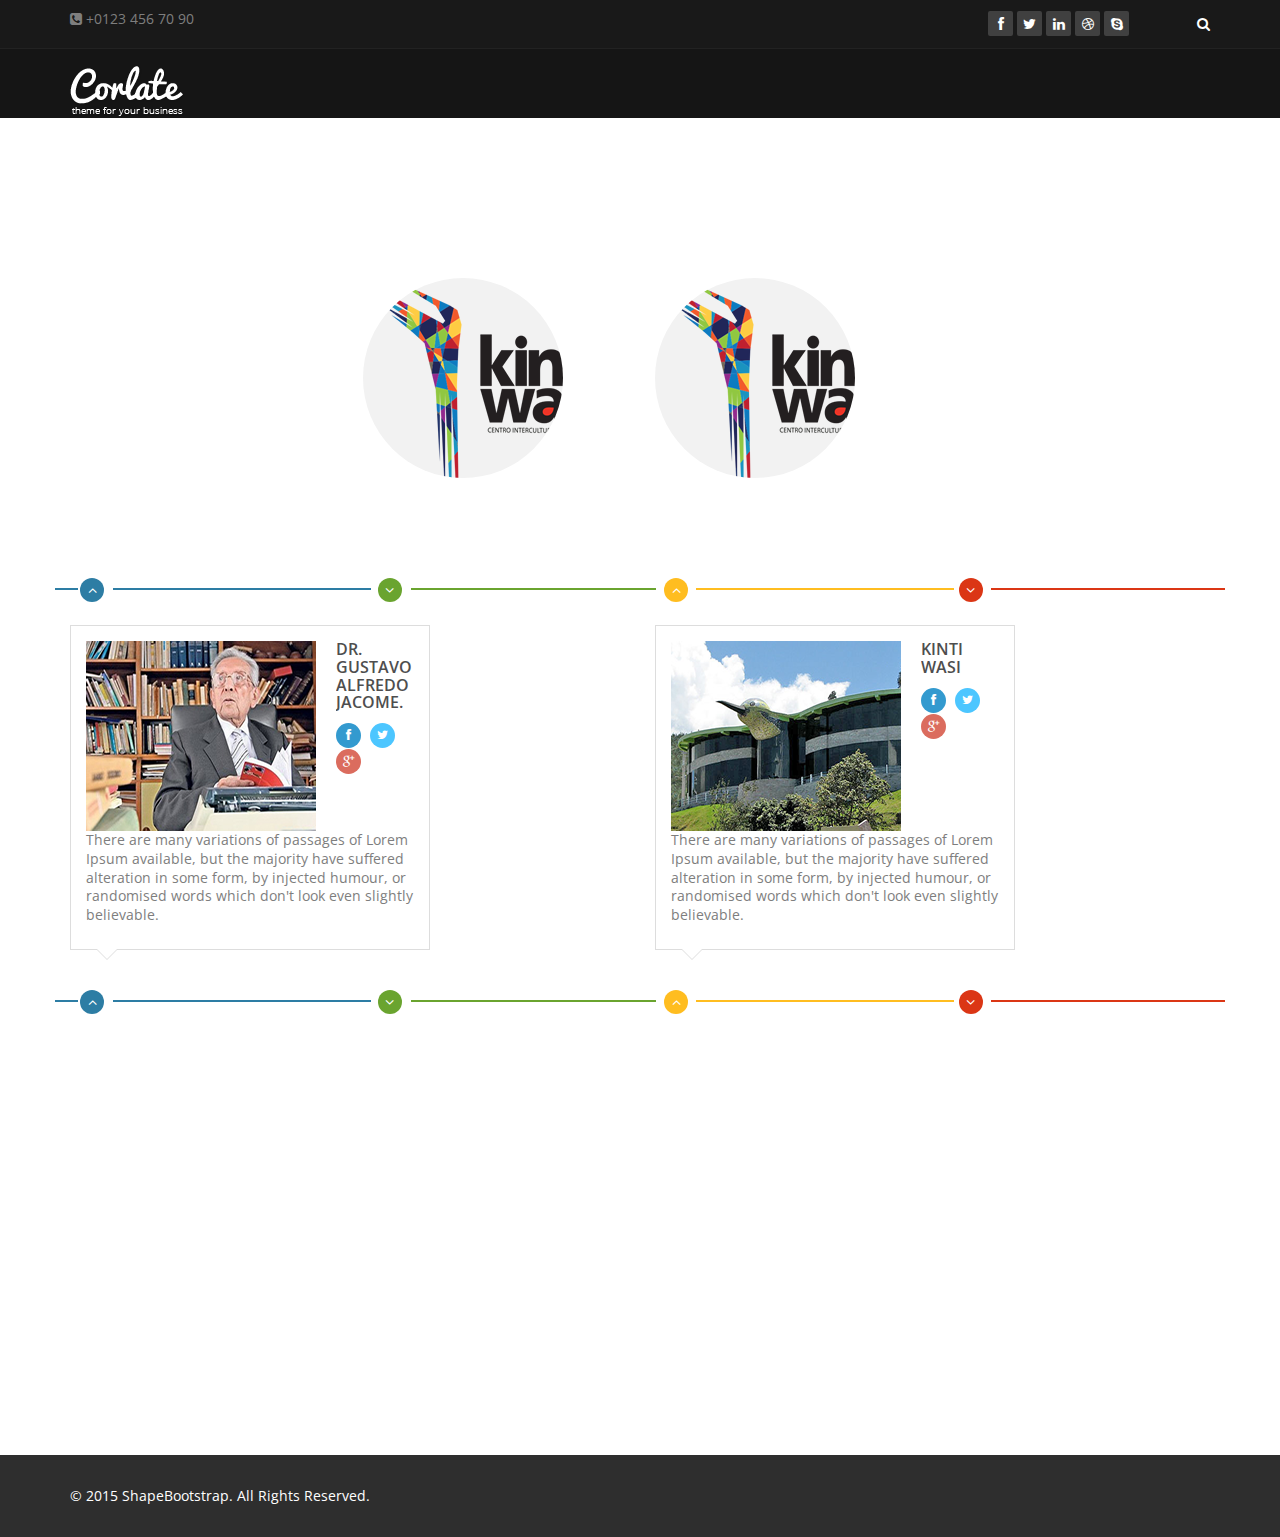
==== index.html @ 2e4e6046 "formularios" ====
<!DOCTYPE html>
<html class="no-js" lang="es">
<head>
    <title>Inicio</title>
    <meta charset="utf-8">
    <meta http-equiv="x-ua-compatible" content="ie=edge">
    <meta name="description" content="">
    <meta name="viewport" content="width=device-width, initial-scale=1">

    
    <link href="css/bootstrap.min.css" rel="stylesheet">
    <link href="css/font-awesome.min.css" rel="stylesheet">
    <link href="css/prettyPhoto.css" rel="stylesheet">
    <link href="css/animate.min.css" rel="stylesheet">
	<link href="css/main.css" rel="stylesheet">
    <link href="css/responsive.css" rel="stylesheet">
    <link rel="stylesheet" type="text/css" href="css/preload.css" media="all" />  

    <script src="js/modernizr-2.8.3.min.js"></script>
</head><!--/head-->

<body>
    <!-- <div id="loader-wrapper">
        <div id="loader"></div>
        <div class="loader-section section-left"></div>
        <div class="loader-section section-right"></div>
    </div> -->

    <header id="header">
        <div class="top-bar">
            <div class="container">
                <div class="row">
                    <div class="col-sm-6 col-xs-4">
                        <div class="top-number"><p><i class="fa fa-phone-square"></i>  +0123 456 70 90</p></div>
                    </div>
                    <div class="col-sm-6 col-xs-8">
                       <div class="social">
                            <ul class="social-share">
                                <li><a href="#"><i class="fa fa-facebook"></i></a></li>
                                <li><a href="#"><i class="fa fa-twitter"></i></a></li>
                                <li><a href="#"><i class="fa fa-linkedin"></i></a></li> 
                                <li><a href="#"><i class="fa fa-dribbble"></i></a></li>
                                <li><a href="#"><i class="fa fa-skype"></i></a></li>
                            </ul>
                            <div class="search">
                                <form role="form">
                                    <input type="text" class="search-form" autocomplete="off" placeholder="Search">
                                    <i class="fa fa-search"></i>
                                </form>
                           </div>
                       </div>
                    </div>
                </div>
            </div><!--/.container-->
        </div><!--/.top-bar-->

        <nav class="navbar navbar-inverse" role="banner">
            <div class="container">
                <div class="navbar-header">
                    <button type="button" class="navbar-toggle" data-toggle="collapse" data-target=".navbar-collapse">
                        <span class="sr-only">Toggle navigation</span>
                        <span class="icon-bar"></span>
                        <span class="icon-bar"></span>
                        <span class="icon-bar"></span>
                    </button>
                    <a class="navbar-brand" href="index.html"><img src="images/logo.png" alt="logo"></a>
                </div>
            </div><!--/.container-->
        </nav><!--/nav-->
	</header><!--/header-->

    

    <section id="about-us">
        <div class="container">
			<div class="team">
                <div class="skill-wrap clearfix">
                    <div class="row">
                        <div class="col-sm-3">
                         
                        </div>
                        
                        <div class="col-sm-3">
                            <div class="sinlge-skill wow fadeInDown" data-wow-duration="1000ms" data-wow-delay="600ms">
                                <div>                                  
                                    <img src="images/kinti_logo.png">
                                </div>
                            </div>
                        </div>
                        
                        <div class="col-sm-3">
                            <div class="sinlge-skill wow fadeInDown" data-wow-duration="1000ms" data-wow-delay="900ms">
                                <img src="images/kinti_logo.png">
                            </div>
                        </div>
                        
                         <div class="col-sm-3">
                         </div>
                    </div>
                </div>

                <div class="row team-bar">
                    <div class="first-one-arrow hidden-xs">
                        <hr>
                    </div>
                    <div class="first-arrow hidden-xs">
                        <hr> <i class="fa fa-angle-up"></i>
                    </div>
                    <div class="second-arrow hidden-xs">
                        <hr> <i class="fa fa-angle-down"></i>
                    </div>
                    <div class="third-arrow hidden-xs">
                        <hr> <i class="fa fa-angle-up"></i>
                    </div>
                    <div class="fourth-arrow hidden-xs">
                        <hr> <i class="fa fa-angle-down"></i>
                    </div>
                </div> <!--skill_border--> 

				<div class="row clearfix">
					<div class="col-md-4 col-sm-6">	
						<div class="single-profile-top wow fadeInDown" data-wow-duration="1000ms" data-wow-delay="300ms">
							<div class="media">
								<div class="pull-left">
									<img class="media-object" src="images/gustavo.png" alt="">
								</div>
								<div class="media-body">
									<h4>Dr. Gustavo Alfredo Jacome.</h4>

									<ul class="social_icons">
										<li><a href="#"><i class="fa fa-facebook"></i></a></li>
										<li><a href="#"><i class="fa fa-twitter"></i></a></li> 
										<li><a href="#"><i class="fa fa-google-plus"></i></a></li>
									</ul>
								</div>
							</div><!--/.media -->
							<p>There are many variations of passages of Lorem Ipsum available, but the majority have suffered alteration in some form, by injected humour, or randomised words which don't look even slightly believable.</p>
						</div>
					</div><!--/.col-lg-4 -->
					
					
					<div class="col-md-4 col-sm-6 col-md-offset-2">	
						<div class="single-profile-top wow fadeInDown" data-wow-duration="1000ms" data-wow-delay="300ms">
							<div class="media">
								<div class="pull-left">
									<img class="media-object" src="images/kinti.png" alt="">
								</div>
								<div class="media-body">
									<h4>kinti wasi</h4>
									
									<ul class="social_icons">
										<li><a href="#"><i class="fa fa-facebook"></i></a></li>
										<li><a href="#"><i class="fa fa-twitter"></i></a></li> 
										<li><a href="#"><i class="fa fa-google-plus"></i></a></li>
									</ul>
								</div>
							</div><!--/.media -->
							<p>There are many variations of passages of Lorem Ipsum available, but the majority have suffered alteration in some form, by injected humour, or randomised words which don't look even slightly believable.</p>
						</div>
					</div><!--/.col-lg-4 -->					
				</div> <!--/.row -->

				<div class="row team-bar">
					<div class="first-one-arrow hidden-xs">
						<hr>
					</div>
					<div class="first-arrow hidden-xs">
						<hr> <i class="fa fa-angle-up"></i>
					</div>
					<div class="second-arrow hidden-xs">
						<hr> <i class="fa fa-angle-down"></i>
					</div>
					<div class="third-arrow hidden-xs">
						<hr> <i class="fa fa-angle-up"></i>
					</div>
					<div class="fourth-arrow hidden-xs">
						<hr> <i class="fa fa-angle-down"></i>
					</div>
				</div> <!--skill_border-->       

				<div class="row clearfix">   
					<div class="col-md-4 col-sm-6 col-md-offset-2">	
						<div class="single-profile-bottom wow fadeInUp" data-wow-duration="1000ms" data-wow-delay="600ms">
							<h4>Centro Cultural Comunitario</h4>
							<h5>Gustavo Alfredo Jácome</h5>
							<p>Espacio construido, en un estilo vanguardista y dinámico, en honor al ilustre otavaleño Dr. Gustavo Alfredo Jácome; cuenta con 1500 m2 destinados a la cultura y la investigación, y está equipado con la más alta tecnología, además de sus amplios accesos.</p>

                            <p>A su vez, este centro está conformado por “La Casa de la Juventud” y “La Biblioteca Municipal Isaac Jesús Barrera”. Fue inaugurado el 25 de octubre del 2012 y está abierto de lunes a viernes.</p>
						</div>
					</div>

					<div class="col-md-4 col-sm-6 col-md-offset-2">
						<div class="single-profile-bottom wow fadeInUp" data-wow-duration="1000ms" data-wow-delay="600ms">
							<h4>Centro Intercultural Comunitario</h4>
							<h5>kinti wasi</h5>
							<p>Forma parte de la Red de Centros Interculturales Comunitarios que se han levantado para garantizar el libre acceso ciudadano a la cultura, de una forma equitativa, descentralizada y totalmente gratuita, para dar a conocer a cada comunidad el valor de sus patrimonios locales, y ejercer el derecho a la apropiación del espacio público.</p>

							<p>Construido y gestionado en convenio entre el Ministerio de Cultura y el GAD Municipal de Otavalo. Fue inaugurado el 14 deoctubre del 2011 y está al servicio de la ciudadanía de lunes a viernes.</p>
						</div>
					</div>
				</div>
			</div>
		</div>
    </section>

    <footer id="footer" class="midnight-blue">
        <div class="container">
            <div class="row">
                <div class="col-sm-6">
                    &copy; 2015 <a target="_blank" href="http://shapebootstrap.net/" title="Free Twitter Bootstrap WordPress Themes and HTML templates">ShapeBootstrap</a>. All Rights Reserved.
                </div>
            </div>
        </div>
    </footer><!--/#footer-->

    <script src="js/jquery.js"></script>
    <script src="js/bootstrap.min.js"></script>
    <script src="js/jquery.prettyPhoto.js"></script>
    <script src="js/jquery.isotope.min.js"></script>
    <script src="js/jPushMenu.js"></script>
    <script src="js/owl.carousel.js"></script>
    <script src="js/jquery.fancybox.js"></script>
    <script src="js/jquery.fancybox.pack.js"></script>

    <script src="js/wow.min.js"></script>
    <script src="js/plugins.js"></script>
    <script src="js/main.js"></script>
</body>
</html>
---- css/prettyPhoto.css ----
div.pp_default .pp_top,div.pp_default .pp_top .pp_middle,div.pp_default .pp_top .pp_left,div.pp_default .pp_top .pp_right,div.pp_default .pp_bottom,div.pp_default .pp_bottom .pp_left,div.pp_default .pp_bottom .pp_middle,div.pp_default .pp_bottom .pp_right{height:13px}
div.pp_default .pp_top .pp_left{background:url(../images/prettyPhoto/default/sprite.png) -78px -93px no-repeat}
div.pp_default .pp_top .pp_middle{background:url(../images/prettyPhoto/default/sprite_x.png) top left repeat-x}
div.pp_default .pp_top .pp_right{background:url(../images/prettyPhoto/default/sprite.png) -112px -93px no-repeat}
div.pp_default .pp_content .ppt{color:#f8f8f8}
div.pp_default .pp_content_container .pp_left{background:url(../images/prettyPhoto/default/sprite_y.png) -7px 0 repeat-y;padding-left:13px}
div.pp_default .pp_content_container .pp_right{background:url(../images/prettyPhoto/default/sprite_y.png) top right repeat-y;padding-right:13px}
div.pp_default .pp_next:hover{background:url(../images/prettyPhoto/default/sprite_next.png) center right no-repeat;cursor:pointer}
div.pp_default .pp_previous:hover{background:url(../images/prettyPhoto/default/sprite_prev.png) center left no-repeat;cursor:pointer}
div.pp_default .pp_expand{background:url(../images/prettyPhoto/default/sprite.png) 0 -29px no-repeat;cursor:pointer;width:28px;height:28px}
div.pp_default .pp_expand:hover{background:url(../images/prettyPhoto/default/sprite.png) 0 -56px no-repeat;cursor:pointer}
div.pp_default .pp_contract{background:url(../images/prettyPhoto/default/sprite.png) 0 -84px no-repeat;cursor:pointer;width:28px;height:28px}
div.pp_default .pp_contract:hover{background:url(../images/prettyPhoto/default/sprite.png) 0 -113px no-repeat;cursor:pointer}
div.pp_default .pp_close{width:30px;height:30px;background:url(../images/prettyPhoto/default/sprite.png) 2px 1px no-repeat;cursor:pointer}
div.pp_default .pp_gallery ul li a{background:url(../images/prettyPhoto/default/default_thumb.png) center center #f8f8f8;border:1px solid #aaa}
div.pp_default .pp_social{margin-top:7px}
div.pp_default .pp_gallery a.pp_arrow_previous,div.pp_default .pp_gallery a.pp_arrow_next{position:static;left:auto}
div.pp_default .pp_nav .pp_play,div.pp_default .pp_nav .pp_pause{background:url(../images/prettyPhoto/default/sprite.png) -51px 1px no-repeat;height:30px;width:30px}
div.pp_default .pp_nav .pp_pause{background-position:-51px -29px}
div.pp_default a.pp_arrow_previous,div.pp_default a.pp_arrow_next{background:url(../images/prettyPhoto/default/sprite.png) -31px -3px no-repeat;height:20px;width:20px;margin:4px 0 0}
div.pp_default a.pp_arrow_next{left:52px;background-position:-82px -3px}
div.pp_default .pp_content_container .pp_details{margin-top:5px}
div.pp_default .pp_nav{clear:none;height:30px;width:110px;position:relative}
div.pp_default .pp_nav .currentTextHolder{font-family:Georgia;font-style:italic;color:#999;font-size:11px;left:75px;line-height:25px;position:absolute;top:2px;margin:0;padding:0 0 0 10px}
div.pp_default .pp_close:hover,div.pp_default .pp_nav .pp_play:hover,div.pp_default .pp_nav .pp_pause:hover,div.pp_default .pp_arrow_next:hover,div.pp_default .pp_arrow_previous:hover{opacity:0.7}
div.pp_default .pp_description{font-size:11px;font-weight:700;line-height:14px;margin:5px 50px 5px 0}
div.pp_default .pp_bottom .pp_left{background:url(../images/prettyPhoto/default/sprite.png) -78px -127px no-repeat}
div.pp_default .pp_bottom .pp_middle{background:url(../images/prettyPhoto/default/sprite_x.png) bottom left repeat-x}
div.pp_default .pp_bottom .pp_right{background:url(../images/prettyPhoto/default/sprite.png) -112px -127px no-repeat}
div.pp_default .pp_loaderIcon{background:url(../images/prettyPhoto/default/loader.gif) center center no-repeat}
div.light_rounded .pp_top .pp_left{background:url(../images/prettyPhoto/light_rounded/sprite.png) -88px -53px no-repeat}
div.light_rounded .pp_top .pp_right{background:url(../images/prettyPhoto/light_rounded/sprite.png) -110px -53px no-repeat}
div.light_rounded .pp_next:hover{background:url(../images/prettyPhoto/light_rounded/btnNext.png) center right no-repeat;cursor:pointer}
div.light_rounded .pp_previous:hover{background:url(../images/prettyPhoto/light_rounded/btnPrevious.png) center left no-repeat;cursor:pointer}
div.light_rounded .pp_expand{background:url(../images/prettyPhoto/light_rounded/sprite.png) -31px -26px no-repeat;cursor:pointer}
div.light_rounded .pp_expand:hover{background:url(../images/prettyPhoto/light_rounded/sprite.png) -31px -47px no-repeat;cursor:pointer}
div.light_rounded .pp_contract{background:url(../images/prettyPhoto/light_rounded/sprite.png) 0 -26px no-repeat;cursor:pointer}
div.light_rounded .pp_contract:hover{background:url(../images/prettyPhoto/light_rounded/sprite.png) 0 -47px no-repeat;cursor:pointer}
div.light_rounded .pp_close{width:75px;height:22px;background:url(../images/prettyPhoto/light_rounded/sprite.png) -1px -1px no-repeat;cursor:pointer}
div.light_rounded .pp_nav .pp_play{background:url(../images/prettyPhoto/light_rounded/sprite.png) -1px -100px no-repeat;height:15px;width:14px}
div.light_rounded .pp_nav .pp_pause{background:url(../images/prettyPhoto/light_rounded/sprite.png) -24px -100px no-repeat;height:15px;width:14px}
div.light_rounded .pp_arrow_previous{background:url(../images/prettyPhoto/light_rounded/sprite.png) 0 -71px no-repeat}
div.light_rounded .pp_arrow_next{background:url(../images/prettyPhoto/light_rounded/sprite.png) -22px -71px no-repeat}
div.light_rounded .pp_bottom .pp_left{background:url(../images/prettyPhoto/light_rounded/sprite.png) -88px -80px no-repeat}
div.light_rounded .pp_bottom .pp_right{background:url(../images/prettyPhoto/light_rounded/sprite.png) -110px -80px no-repeat}
div.dark_rounded .pp_top .pp_left{background:url(../images/prettyPhoto/dark_rounded/sprite.png) -88px -53px no-repeat}
div.dark_rounded .pp_top .pp_right{background:url(../images/prettyPhoto/dark_rounded/sprite.png) -110px -53px no-repeat}
div.dark_rounded .pp_content_container .pp_left{background:url(../images/prettyPhoto/dark_rounded/contentPattern.png) top left repeat-y}
div.dark_rounded .pp_content_container .pp_right{background:url(../images/prettyPhoto/dark_rounded/contentPattern.png) top right repeat-y}
div.dark_rounded .pp_next:hover{background:url(../images/prettyPhoto/dark_rounded/btnNext.png) center right no-repeat;cursor:pointer}
div.dark_rounded .pp_previous:hover{background:url(../images/prettyPhoto/dark_rounded/btnPrevious.png) center left no-repeat;cursor:pointer}
div.dark_rounded .pp_expand{background:url(../images/prettyPhoto/dark_rounded/sprite.png) -31px -26px no-repeat;cursor:pointer}
div.dark_rounded .pp_expand:hover{background:url(../images/prettyPhoto/dark_rounded/sprite.png) -31px -47px no-repeat;cursor:pointer}
div.dark_rounded .pp_contract{background:url(../images/prettyPhoto/dark_rounded/sprite.png) 0 -26px no-repeat;cursor:pointer}
div.dark_rounded .pp_contract:hover{background:url(../images/prettyPhoto/dark_rounded/sprite.png) 0 -47px no-repeat;cursor:pointer}
div.dark_rounded .pp_close{width:75px;height:22px;background:url(../images/prettyPhoto/dark_rounded/sprite.png) -1px -1px no-repeat;cursor:pointer}
div.dark_rounded .pp_description{margin-right:85px;color:#fff}
div.dark_rounded .pp_nav .pp_play{background:url(../images/prettyPhoto/dark_rounded/sprite.png) -1px -100px no-repeat;height:15px;width:14px}
div.dark_rounded .pp_nav .pp_pause{background:url(../images/prettyPhoto/dark_rounded/sprite.png) -24px -100px no-repeat;height:15px;width:14px}
div.dark_rounded .pp_arrow_previous{background:url(../images/prettyPhoto/dark_rounded/sprite.png) 0 -71px no-repeat}
div.dark_rounded .pp_arrow_next{background:url(../images/prettyPhoto/dark_rounded/sprite.png) -22px -71px no-repeat}
div.dark_rounded .pp_bottom .pp_left{background:url(../images/prettyPhoto/dark_rounded/sprite.png) -88px -80px no-repeat}
div.dark_rounded .pp_bottom .pp_right{background:url(../images/prettyPhoto/dark_rounded/sprite.png) -110px -80px no-repeat}
div.dark_rounded .pp_loaderIcon{background:url(../images/prettyPhoto/dark_rounded/loader.gif) center center no-repeat}
div.dark_square .pp_left,div.dark_square .pp_middle,div.dark_square .pp_right,div.dark_square .pp_content{background:#000}
div.dark_square .pp_description{color:#fff;margin:0 85px 0 0}
div.dark_square .pp_loaderIcon{background:url(../images/prettyPhoto/dark_square/loader.gif) center center no-repeat}
div.dark_square .pp_expand{background:url(../images/prettyPhoto/dark_square/sprite.png) -31px -26px no-repeat;cursor:pointer}
div.dark_square .pp_expand:hover{background:url(../images/prettyPhoto/dark_square/sprite.png) -31px -47px no-repeat;cursor:pointer}
div.dark_square .pp_contract{background:url(../images/prettyPhoto/dark_square/sprite.png) 0 -26px no-repeat;cursor:pointer}
div.dark_square .pp_contract:hover{background:url(../images/prettyPhoto/dark_square/sprite.png) 0 -47px no-repeat;cursor:pointer}
div.dark_square .pp_close{width:75px;height:22px;background:url(../images/prettyPhoto/dark_square/sprite.png) -1px -1px no-repeat;cursor:pointer}
div.dark_square .pp_nav{clear:none}
div.dark_square .pp_nav .pp_play{background:url(../images/prettyPhoto/dark_square/sprite.png) -1px -100px no-repeat;height:15px;width:14px}
div.dark_square .pp_nav .pp_pause{background:url(../images/prettyPhoto/dark_square/sprite.png) -24px -100px no-repeat;height:15px;width:14px}
div.dark_square .pp_arrow_previous{background:url(../images/prettyPhoto/dark_square/sprite.png) 0 -71px no-repeat}
div.dark_square .pp_arrow_next{background:url(../images/prettyPhoto/dark_square/sprite.png) -22px -71px no-repeat}
div.dark_square .pp_next:hover{background:url(../images/prettyPhoto/dark_square/btnNext.png) center right no-repeat;cursor:pointer}
div.dark_square .pp_previous:hover{background:url(../images/prettyPhoto/dark_square/btnPrevious.png) center left no-repeat;cursor:pointer}
div.light_square .pp_expand{background:url(../images/prettyPhoto/light_square/sprite.png) -31px -26px no-repeat;cursor:pointer}
div.light_square .pp_expand:hover{background:url(../images/prettyPhoto/light_square/sprite.png) -31px -47px no-repeat;cursor:pointer}
div.light_square .pp_contract{background:url(../images/prettyPhoto/light_square/sprite.png) 0 -26px no-repeat;cursor:pointer}
div.light_square .pp_contract:hover{background:url(../images/prettyPhoto/light_square/sprite.png) 0 -47px no-repeat;cursor:pointer}
div.light_square .pp_close{width:75px;height:22px;background:url(../images/prettyPhoto/light_square/sprite.png) -1px -1px no-repeat;cursor:pointer}
div.light_square .pp_nav .pp_play{background:url(../images/prettyPhoto/light_square/sprite.png) -1px -100px no-repeat;height:15px;width:14px}
div.light_square .pp_nav .pp_pause{background:url(../images/prettyPhoto/light_square/sprite.png) -24px -100px no-repeat;height:15px;width:14px}
div.light_square .pp_arrow_previous{background:url(../images/prettyPhoto/light_square/sprite.png) 0 -71px no-repeat}
div.light_square .pp_arrow_next{background:url(../images/prettyPhoto/light_square/sprite.png) -22px -71px no-repeat}
div.light_square .pp_next:hover{background:url(../images/prettyPhoto/light_square/btnNext.png) center right no-repeat;cursor:pointer}
div.light_square .pp_previous:hover{background:url(../images/prettyPhoto/light_square/btnPrevious.png) center left no-repeat;cursor:pointer}
div.facebook .pp_top .pp_left{background:url(../images/prettyPhoto/facebook/sprite.png) -88px -53px no-repeat}
div.facebook .pp_top .pp_middle{background:url(../images/prettyPhoto/facebook/contentPatternTop.png) top left repeat-x}
div.facebook .pp_top .pp_right{background:url(../images/prettyPhoto/facebook/sprite.png) -110px -53px no-repeat}
div.facebook .pp_content_container .pp_left{background:url(../images/prettyPhoto/facebook/contentPatternLeft.png) top left repeat-y}
div.facebook .pp_content_container .pp_right{background:url(../images/prettyPhoto/facebook/contentPatternRight.png) top right repeat-y}
div.facebook .pp_expand{background:url(../images/prettyPhoto/facebook/sprite.png) -31px -26px no-repeat;cursor:pointer}
div.facebook .pp_expand:hover{background:url(../images/prettyPhoto/facebook/sprite.png) -31px -47px no-repeat;cursor:pointer}
div.facebook .pp_contract{background:url(../images/prettyPhoto/facebook/sprite.png) 0 -26px no-repeat;cursor:pointer}
div.facebook .pp_contract:hover{background:url(../images/prettyPhoto/facebook/sprite.png) 0 -47px no-repeat;cursor:pointer}
div.facebook .pp_close{width:22px;height:22px;background:url(../images/prettyPhoto/facebook/sprite.png) -1px -1px no-repeat;cursor:pointer}
div.facebook .pp_description{margin:0 37px 0 0}
div.facebook .pp_loaderIcon{background:url(../images/prettyPhoto/facebook/loader.gif) center center no-repeat}
div.facebook .pp_arrow_previous{background:url(../images/prettyPhoto/facebook/sprite.png) 0 -71px no-repeat;height:22px;margin-top:0;width:22px}
div.facebook .pp_arrow_previous.disabled{background-position:0 -96px;cursor:default}
div.facebook .pp_arrow_next{background:url(../images/prettyPhoto/facebook/sprite.png) -32px -71px no-repeat;height:22px;margin-top:0;width:22px}
div.facebook .pp_arrow_next.disabled{background-position:-32px -96px;cursor:default}
div.facebook .pp_nav{margin-top:0}
div.facebook .pp_nav p{font-size:15px;padding:0 3px 0 4px}
div.facebook .pp_nav .pp_play{background:url(../images/prettyPhoto/facebook/sprite.png) -1px -123px no-repeat;height:22px;width:22px}
div.facebook .pp_nav .pp_pause{background:url(../images/prettyPhoto/facebook/sprite.png) -32px -123px no-repeat;height:22px;width:22px}
div.facebook .pp_next:hover{background:url(../images/prettyPhoto/facebook/btnNext.png) center right no-repeat;cursor:pointer}
div.facebook .pp_previous:hover{background:url(../images/prettyPhoto/facebook/btnPrevious.png) center left no-repeat;cursor:pointer}
div.facebook .pp_bottom .pp_left{background:url(../images/prettyPhoto/facebook/sprite.png) -88px -80px no-repeat}
div.facebook .pp_bottom .pp_middle{background:url(../images/prettyPhoto/facebook/contentPatternBottom.png) top left repeat-x}
div.facebook .pp_bottom .pp_right{background:url(../images/prettyPhoto/facebook/sprite.png) -110px -80px no-repeat}
div.pp_pic_holder a:focus{outline:none}
div.pp_overlay{background:#000;display:none;left:0;position:absolute;top:0;width:100%;z-index:9500}
div.pp_pic_holder{display:none;position:absolute;width:100px;z-index:10000}
.pp_content{height:40px;min-width:40px}
* html .pp_content{width:40px}
.pp_content_container{position:relative;text-align:left;width:100%}
.pp_content_container .pp_left{padding-left:20px}
.pp_content_container .pp_right{padding-right:20px}
.pp_content_container .pp_details{float:left;margin:10px 0 2px}
.pp_description{display:none;margin:0}
.pp_social{float:left;margin:0}
.pp_social .facebook{float:left;margin-left:5px;width:55px;overflow:hidden}
.pp_social .twitter{float:left}
.pp_nav{clear:right;float:left;margin:3px 10px 0 0}
.pp_nav p{float:left;white-space:nowrap;margin:2px 4px}
.pp_nav .pp_play,.pp_nav .pp_pause{float:left;margin-right:4px;text-indent:-10000px}
a.pp_arrow_previous,a.pp_arrow_next{display:block;float:left;height:15px;margin-top:3px;overflow:hidden;text-indent:-10000px;width:14px}
.pp_hoverContainer{position:absolute;top:0;width:100%;z-index:2000}
.pp_gallery{display:none;left:50%;margin-top:-50px;position:absolute;z-index:10000}
.pp_gallery div{float:left;overflow:hidden;position:relative}
.pp_gallery ul{float:left;height:35px;position:relative;white-space:nowrap;margin:0 0 0 5px;padding:0}
.pp_gallery ul a{border:1px rgba(0,0,0,0.5) solid;display:block;float:left;height:33px;overflow:hidden}
.pp_gallery ul a img{border:0}
.pp_gallery li{display:block;float:left;margin:0 5px 0 0;padding:0}
.pp_gallery li.default a{background:url(../images/prettyPhoto/facebook/default_thumbnail.gif) 0 0 no-repeat;display:block;height:33px;width:50px}
.pp_gallery .pp_arrow_previous,.pp_gallery .pp_arrow_next{margin-top:7px!important}
a.pp_next{background:url(../images/prettyPhoto/light_rounded/btnNext.png) 10000px 10000px no-repeat;display:block;float:right;height:100%;text-indent:-10000px;width:49%}
a.pp_previous{background:url(../images/prettyPhoto/light_rounded/btnNext.png) 10000px 10000px no-repeat;display:block;float:left;height:100%;text-indent:-10000px;width:49%}
a.pp_expand,a.pp_contract{cursor:pointer;display:none;height:20px;position:absolute;right:30px;text-indent:-10000px;top:10px;width:20px;z-index:20000}
a.pp_close{position:absolute;right:0;top:0;display:block;line-height:22px;text-indent:-10000px}
.pp_loaderIcon{display:block;height:24px;left:50%;position:absolute;top:50%;width:24px;margin:-12px 0 0 -12px}
#pp_full_res{line-height:1!important}
#pp_full_res .pp_inline{text-align:left}
#pp_full_res .pp_inline p{margin:0 0 15px}
div.ppt{color:#fff;display:none;font-size:17px;z-index:9999;margin:0 0 5px 15px}
div.pp_default .pp_content,div.light_rounded .pp_content{background-color:#fff}
div.pp_default #pp_full_res .pp_inline,div.light_rounded .pp_content .ppt,div.light_rounded #pp_full_res .pp_inline,div.light_square .pp_content .ppt,div.light_square #pp_full_res .pp_inline,div.facebook .pp_content .ppt,div.facebook #pp_full_res .pp_inline{color:#000}
div.pp_default .pp_gallery ul li a:hover,div.pp_default .pp_gallery ul li.selected a,.pp_gallery ul a:hover,.pp_gallery li.selected a{border-color:#fff}
div.pp_default .pp_details,div.light_rounded .pp_details,div.dark_rounded .pp_details,div.dark_square .pp_details,div.light_square .pp_details,div.facebook .pp_details{position:relative}
div.light_rounded .pp_top .pp_middle,div.light_rounded .pp_content_container .pp_left,div.light_rounded .pp_content_container .pp_right,div.light_rounded .pp_bottom .pp_middle,div.light_square .pp_left,div.light_square .pp_middle,div.light_square .pp_right,div.light_square .pp_content,div.facebook .pp_content{background:#fff}
div.light_rounded .pp_description,div.light_square .pp_description{margin-right:85px}
div.light_rounded .pp_gallery a.pp_arrow_previous,div.light_rounded .pp_gallery a.pp_arrow_next,div.dark_rounded .pp_gallery a.pp_arrow_previous,div.dark_rounded .pp_gallery a.pp_arrow_next,div.dark_square .pp_gallery a.pp_arrow_previous,div.dark_square .pp_gallery a.pp_arrow_next,div.light_square .pp_gallery a.pp_arrow_previous,div.light_square .pp_gallery a.pp_arrow_next{margin-top:12px!important}
div.light_rounded .pp_arrow_previous.disabled,div.dark_rounded .pp_arrow_previous.disabled,div.dark_square .pp_arrow_previous.disabled,div.light_square .pp_arrow_previous.disabled{background-position:0 -87px;cursor:default}
div.light_rounded .pp_arrow_next.disabled,div.dark_rounded .pp_arrow_next.disabled,div.dark_square .pp_arrow_next.disabled,div.light_square .pp_arrow_next.disabled{background-position:-22px -87px;cursor:default}
div.light_rounded .pp_loaderIcon,div.light_square .pp_loaderIcon{background:url(../images/prettyPhoto/light_rounded/loader.gif) center center no-repeat}
div.dark_rounded .pp_top .pp_middle,div.dark_rounded .pp_content,div.dark_rounded .pp_bottom .pp_middle{background:url(../images/prettyPhoto/dark_rounded/contentPattern.png) top left repeat}
div.dark_rounded .currentTextHolder,div.dark_square .currentTextHolder{color:#c4c4c4}
div.dark_rounded #pp_full_res .pp_inline,div.dark_square #pp_full_res .pp_inline{color:#fff}
.pp_top,.pp_bottom{height:20px;position:relative}
* html .pp_top,* html .pp_bottom{padding:0 20px}
.pp_top .pp_left,.pp_bottom .pp_left{height:20px;left:0;position:absolute;width:20px}
.pp_top .pp_middle,.pp_bottom .pp_middle{height:20px;left:20px;position:absolute;right:20px}
* html .pp_top .pp_middle,* html .pp_bottom .pp_middle{left:0;position:static}
.pp_top .pp_right,.pp_bottom .pp_right{height:20px;left:auto;position:absolute;right:0;top:0;width:20px}
.pp_fade,.pp_gallery li.default a img{display:none}
---- css/main.css ----
@import url(http://fonts.googleapis.com/css?family=Open+Sans:300italic,400italic,600italic,700italic,800italic,400,600,700,300,800);


/*************************
*******Typography******
**************************/

body {
  background: #fff;
  font-family: 'Open Sans', sans-serif;
  color:#4e4e4e;
  line-height: 22px;
}

h1,
h2,
h3,
h4,
h5,
h6 {
  font-weight: 600; 
  font-family: 'Open Sans', sans-serif;
  color:#4e4e4e;
}

h1{
  font-size: 36px;
  color:#fff;
}

h2{
  font-size: 20px;
}

h3{
  font-size: 16px;
  color: #787878;
  font-weight: 400;
  line-height: 24px;
}

h4{
  font-size: 16px;
}

a {
  color: #c52d2f;
  -webkit-transition: color 300ms, background-color 300ms;
  -moz-transition: color 300ms, background-color 300ms;
  -o-transition:  color 300ms, background-color 300ms;
  transition:  color 300ms, background-color 300ms;
}

a:hover, a:focus {
  color: #d43133;
}

hr {
  border-top: 1px solid #e5e5e5;
  border-bottom: 1px solid #fff;
}


.btn-primary {
  padding: 8px 20px;
  background: #c52d2f;
  color: #fff;
  border-radius: 4px;
  border:none;
  margin-top: 10px;
}


.btn-primary:hover, 
.btn-primary:focus{
  background: #c52d2f;
  outline: none;
  box-shadow: none;
} 

.btn-transparent {
  border: 3px solid #fff;
  background: transparent;
  color: #fff;
}

.btn-transparent:hover {
  border-color: rgba(255, 255, 255, 0.5);
}

a:hover,
a:focus {
  color: #111;
  text-decoration: none;
  outline: none;
}

.dropdown-menu {
  margin-top: -1px;
  min-width: 180px;
}

.center h2{
  font-size: 36px;
  margin-top: 0;
  margin-bottom: 20px;
}

.media>.pull-left{
  margin-right: 20px;
}

.media>.pull-right{
  margin-left: 20px;
}

body > section {
  padding: 70px 0;
}

.center {
  text-align: center;
  padding-bottom: 55px;
}

.scaleIn {
  -webkit-animation-name: scaleIn;
  animation-name: scaleIn;
}

.lead{
  font-size: 16px;
  line-height: 24px;
  font-weight: 400;
}

.transparent-bg {
  background-color: transparent !important;
  margin-bottom: 0;
}

@-webkit-keyframes scaleIn {
  0% {
    opacity: 0;
    -webkit-transform: scale(0);
    transform: scale(0);
  }

  100% {
    opacity: 1;
    -webkit-transform: scale(1);
    transform: scale(1);
  }
}

@keyframes scaleIn {
  0% {
    opacity: 0;
    -webkit-transform: scale(0);
    -ms-transform: scale(0);
    transform: scale(0);
  }

  100% {
    opacity: 1;
    -webkit-transform: scale(1);
    -ms-transform: scale(1);
    transform: scale(1);
  }
}


/*************************
*******Header******
**************************/

#header .search{
  display: inline-block;
}

.navbar>.container .navbar-brand{
  margin-left: 0;
}

.top-bar {
  padding: 10px 0;
  background: #191919;
  border-bottom: 1px solid #222;
  line-height: 28px;
}

.top-number{
  color: #fff;
}

.top-number p{
  margin: 0
}

.social{
  text-align: right;
}

.social-share{
 display: inline-block;
 list-style: none;
 padding: 0;
 margin: 0;
}

ul.social-share li {
  display: inline-block;
}

ul.social-share li a {
  display: inline-block;
  color: #fff;
  background: #404040;
  width: 25px;
  height: 25px;
  line-height: 25px;
  text-align: center;
  border-radius: 2px;
}

ul.social-share li a:hover {
  background: #c52d2f;
  color: #fff;
}

.search i {
  color: #fff;
}

input.search-form{
  background: transparent;
  border: 0 none;
  width: 60px;
  padding: 0 10px;
  color: #FFF;
  -webkit-transition: all 400ms;
  -moz-transition: all 400ms;
  -ms-transition: all 400ms;
  -o-transition: all 400ms;
  transition: all 400ms;
}

input.search-form::-webkit-input-placeholder{
  color: transparent;
}

input.search-form:hover::-webkit-input-placeholder {
  color: #fff;
}

input.search-form:hover {
  width: 180px;
}

.navbar-brand {
  padding: 0;
  margin:0;
}

.navbar {
  border-radius: 0;
  margin-bottom: 0;
  background: #151515;
  padding: 15px 0;
  padding-bottom: 0;
}

 .navbar-nav{
  margin-top: 12px;
 }

.navbar-nav>li{
  margin-left: 35px;
  padding-bottom: 28px;
}

.navbar-inverse .navbar-nav > li > a {
  padding: 5px 12px;
  margin: 0;
  border-radius: 3px;
  color: #fff;
  line-height: 24px;
  display: inline-block;
}

.navbar-inverse .navbar-nav > li > a:hover{
	background-color: #c52d2f;
  color: #fff;
}

.navbar-inverse {
  border: none;
}

.navbar-inverse .navbar-brand {
  font-size: 36px;
  line-height: 50px;
  color: #fff;
}

.navbar-inverse .navbar-nav > .active > a,
.navbar-inverse .navbar-nav > .active > a:hover,
.navbar-inverse .navbar-nav > .active > a:focus,
.navbar-inverse .navbar-nav > .open > a,
.navbar-inverse .navbar-nav > .open > a:hover,
.navbar-inverse .navbar-nav > .open > a:focus {
  background-color: #c52d2f;
  color: #fff;
}

.navbar-inverse .navbar-nav .dropdown-menu {
  background-color: rgba(0,0,0,.85);
  -webkit-box-shadow: 0 3px 8px rgba(0, 0, 0, 0.125);
  -moz-box-shadow: 0 3px 8px rgba(0, 0, 0, 0.125);
  box-shadow: 0 3px 8px rgba(0, 0, 0, 0.125);
  border: 0;
  padding: 0;
  margin-top: 0;
  border-top: 0;
  border-radius: 0;
  left: 0;
}

.navbar-inverse .navbar-nav .dropdown-menu:before{
  position: absolute;
  top:0;
}

.navbar-inverse .navbar-nav .dropdown-menu > li > a {
  padding: 8px 15px;
  color: #fff;
}

.navbar-inverse .navbar-nav .dropdown-menu > li:hover > a,
.navbar-inverse .navbar-nav .dropdown-menu > li:focus > a,
.navbar-inverse .navbar-nav .dropdown-menu > li.active > a {
  background-color: #c52d2f;
  color: #fff;
}

.navbar-inverse .navbar-nav .dropdown-menu > li:last-child > a {
  border-radius: 0 0 3px 3px;
}

.navbar-inverse .navbar-nav .dropdown-menu > li.divider {
  background-color: transparent;
}

.navbar-inverse .navbar-collapse,
.navbar-inverse .navbar-form {
  border-top: 0;
  padding-bottom: 0;
}


/*************************
*******Home Page******
**************************/


#main-slider {
  position: relative;
}

.no-margin {
  margin: 0;
  padding: 0;
}

#main-slider .carousel .carousel-content {
  margin-top: 150px;
}

#main-slider .carousel .slide-margin{
  margin-top: 140px;
}

#main-slider .carousel h2 {
  color: #fff;
}

#main-slider .carousel .btn-slide {
  padding: 8px 20px;
  background: #c52d2f;
  color: #fff;
  border-radius: 4px;
  margin-top: 25px;
  display: inline-block;
}

#main-slider .carousel .slider-img{
  text-align: right;
  position: absolute;
}


#main-slider .carousel .item {
  background-position: 50%;
  background-repeat: no-repeat;
  background-size: cover;
  left: 0 !important;
  opacity: 0;
  top: 0;
  position: absolute;
  width: 100%;
  display: block !important;
  height: 730px;
  -webkit-transition: opacity ease-in-out 500ms;
  -moz-transition: opacity ease-in-out 500ms;
  -o-transition: opacity ease-in-out 500ms;
  transition: opacity ease-in-out 500ms;
}

#main-slider .carousel .item:first-child {
  top: auto;
  position: relative;
}

#main-slider .carousel .item.active {
  opacity: 1;
  -webkit-transition: opacity ease-in-out 500ms;
  -moz-transition: opacity ease-in-out 500ms;
  -o-transition: opacity ease-in-out 500ms;
  transition: opacity ease-in-out 500ms;
  z-index: 1;
}

#main-slider .prev,
#main-slider .next {
  position: absolute;
  top: 50%;
  background-color: #c52d2f;
  color: #fff;
  display: inline-block;
  margin-top: -25px;
  height: 40px;
  line-height: 40px;
  width: 40px;
  line-height: 40px;
  text-align: center;
  border-radius: 4px;
  z-index: 5;
}

#main-slider .prev:hover,
#main-slider .next:hover {
  background-color: #000;
}

#main-slider .prev {
  left: 10px;
}

#main-slider .next {
  right: 10px;
}

#main-slider .carousel-indicators li {
  width: 20px;
  height: 20px;
  background-color: #fff;
  margin: 0 15px 0 0;
  position: relative;
}

#main-slider .carousel-indicators li:after {
  position: absolute;
  content: "";
  width: 24px;
  height: 24px;
  border-radius: 100%;
  background: rgba(0, 0, 0, 0);
  border: 1px solid #FFF;
  left: -3px;
  top: -3px;
}

#main-slider .carousel-indicators .active{
  width: 20px;
  height: 20px;
  background-color: #c52d2f;
   margin: 0 15px 0 0;
   border: 1px solid #c52d2f;
   position: relative;
}

#main-slider .carousel-indicators .active:after {
  position: absolute;
  content: "";
  width: 24px;
  height: 24px;
  border-radius: 100%;
  background: #c52d2f;
  border: 1px solid #c52d2f;
  left: -3px;
  top: -3px;
}

#main-slider .active .animation.animated-item-1 {
  -webkit-animation: fadeInUp 300ms linear 300ms both;
  -moz-animation: fadeInUp 300ms linear 300ms both;
  -o-animation: fadeInUp 300ms linear 300ms both;
  -ms-animation: fadeInUp 300ms linear 300ms both;
  animation: fadeInUp 300ms linear 300ms both;
}

#main-slider .active .animation.animated-item-2 {
  -webkit-animation: fadeInUp 300ms linear 600ms both;
  -moz-animation: fadeInUp 300ms linear 600ms both;
  -o-animation: fadeInUp 300ms linear 600ms both;
  -ms-animation: fadeInUp 300ms linear 600ms both;
  animation: fadeInUp 300ms linear 600ms both;
}

#main-slider .active .animation.animated-item-3 {
  -webkit-animation: fadeInUp 300ms linear 900ms both;
  -moz-animation: fadeInUp 300ms linear 900ms both;
  -o-animation: fadeInUp 300ms linear 900ms both;
  -ms-animation: fadeInUp 300ms linear 900ms both;
  animation: fadeInUp 300ms linear 900ms both;
}

#main-slider .active .animation.animated-item-4 {
  -webkit-animation: fadeInUp 300ms linear 1200ms both;
  -moz-animation: fadeInUp 300ms linear 1200ms both;
  -o-animation: fadeInUp 300ms linear 1200ms both;
  -ms-animation: fadeInUp 300ms linear 1200ms both;
  animation: fadeInUp 300ms linear 1200ms both;
}

#feature {
  background: #f2f2f2;
  padding-bottom: 40px;
}

.features{
  padding: 0;
}

.feature-wrap {
  margin-bottom: 35px;
  overflow: hidden;
}

.feature-wrap h2{
  margin-top: 10px;
}

.feature-wrap .pull-left {
  margin-right: 25px;
}

.feature-wrap i{
  font-size: 48px;
  height: 110px;
  width: 110px;
  margin: 3px;
  border-radius: 100%;
  line-height: 110px;
  text-align:center;
  background: #ffffff;
  color: #c52d2f;
  border: 3px solid #ffffff;
  box-shadow: inset 0 0 0 5px #f2f2f2;
  -webkit-box-shadow: inset 0 0 0 5px #f2f2f2;
  -webkit-transition: 500ms;
  -moz-transition: 500ms;
  -o-transition: 500ms;
  transition: 500ms;
  float: left;
  margin-right: 25px;
}

.feature-wrap i:hover {
  background: #c52d2f;
  color: #fff;
  box-shadow: inset 0 0 0 5px #c52d2f;
  -webkit-box-shadow: inset 0 0 0 5px #c52d2f;
  border: 3px solid #c52d2f;
}

#recent-works .col-xs-12.col-sm-4.col-md-3{
  padding: 0;
}

#recent-works{
    padding-bottom: 70px;
}

.recent-work-wrap {
  position: relative;
}

.recent-work-wrap img{
  width: 100%;
}

.recent-work-wrap .recent-work-inner{
  top: 0;
  background: transparent;
  opacity: .8;
  width: 100%;
  border-radius: 0;
  margin-bottom: 0;
}

.recent-work-wrap .recent-work-inner h3{
  margin: 10px 0;
}

.recent-work-wrap .recent-work-inner h3 a{
  font-size: 24px;
  color: #fff;
}

.recent-work-wrap .overlay {
  position: absolute;
  top: 0;
  left: 0;
  width: 100%;
  height: 100%;
  opacity: 0;
  border-radius: 0;
  background: #c52d2f;
  color: #fff;
  vertical-align: middle;
  -webkit-transition: opacity 500ms;
  -moz-transition: opacity 500ms;
  -o-transition: opacity 500ms;
  transition: opacity 500ms;  
  padding: 30px;
}

.recent-work-wrap .overlay .preview {
  bottom: 0;
  display: inline-block;
  height: 35px;
  line-height: 35px;
  border-radius: 0;
  background: transparent;
  text-align: center;
  color: #fff;
}

.recent-work-wrap:hover .overlay {
  opacity: 1;
}

#services {
  background: #000 url(../images/services/bg_services.png);
  background-size: cover;
}

#services .lead,
#services h2{
  color: #fff;
}

.services-wrap {
  padding: 40px 30px;
  background: #fff;
  border-radius: 4px;
  margin: 0 0 40px;
}

.services-wrap h3 {
  font-size: 20px;
  margin: 10px 0;
}

.services-wrap .pull-left {
  margin-right: 20px;
}

#middle {
  background: #f2f2f2;
}

.skill h2{
  margin-bottom: 25px;
}

.progress-wrap{
  position: relative;
}

.progress .color1,
.progress .color1 .bar-width{
  background: #2d7da4;
}

.progress .color2,
.progress .color2 .bar-width{
  background: #6aa42f;
}

.progress .color3,
.progress .color3 .bar-width{
  background: #ffcc33;
}

.progress .color4,
.progress .color4 .bar-width{
  background: #db3615;
}

.progress, 
.progress-bar {
  height: 15px;
  line-height: 15px;
  background: #e6e6e6;
  -webkit-box-shadow: none;
  -moz-box-shadow: none;
  box-shadow: none;
  border-radius: 0;
  overflow: visible;
  text-align: right;
}

.progress{
  position: relative;
}

.progress .bar-width{
  position: absolute;
  width: 40px;
  height: 20px;
  line-height: 20px;
  text-align: center;
  font-size: 12px;
  font-weight: 700;
  top: -30px;
  border-radius: 2px;
  margin-left: -30px;
}

.progress span{
  position: relative;
}

.progress span:before{
  content: " ";
  position: absolute;
  width: auto;
  height: auto;
  border-width: 8px 5px;
  border-style: solid;
  bottom: -15px;
  right: 8px;
}

.progress .color1 span:before{
  border-color: #2d7da4 transparent transparent transparent;
}

.progress .color2 span:before{
  border-color: #6aa42f transparent transparent transparent;
}

.progress .color3 span:before{
  border-color: #ffcc33 transparent transparent transparent;
}

.progress .color4 span:before{
  border-color: #db3615 transparent transparent transparent;
}

.accordion h2{
  margin-bottom: 25px;
}

.panel-default{
  border-color: transparent;
}

.panel-default>.panel-heading,
.panel{
  background-color: #e6e6e6; 
  border:0 none;
  box-shadow:none;
}

.panel-default>.panel-heading+.panel-collapse .panel-body{
  background: #fff;
  color: #858586;
}

.panel-body{
  padding: 20px 20px 10px;
}

.panel-group .panel+.panel{
  margin-top: 0;
  border-top: 1px solid #d9d9d9;
}

.panel-group .panel{
  border-radius: 0;
}

.panel-heading{
  border-radius: 0;
}

.panel-title>a{
  color: #4e4e4e;
}

.accordion-inner img{
  border-radius: 4px;
}

.accordion-inner h4{
  margin-top: 0;
}

.panel-heading.active{
  background: #1f1f20;
}

.panel-heading.active .panel-title>a{
  color:#fff;
}

a.accordion-toggle  i{
  width: 45px;
  line-height: 44px;
  font-size: 20px;
  margin-top: -10px;
  text-align: center;
  margin-right: -15px;
  background: #c9c9c9;
}

.panel-heading.active a.accordion-toggle i{
  background: #c52d2f;
  color: #fff;
}

.panel-heading.active a.accordion-toggle.collapsed i{
  background: #c52d2f;
  color: #fff;
}

.nav-tabs>li{
  margin-bottom: 0px;
  border-bottom: 1px solid #e6e6e6;
}

.nav-tabs{
  border-bottom: transparent;
  border-right: 1px solid #e6e6e6;
}

.nav-tabs>li>a {
  background: #f5f5f5;
  color: #666;
  border-radius: 0;
  border: 0 none;
  line-height: 24px;
  margin-right:0;
  padding: 13px 15px;
}

.nav-tabs li:last-child{
  border-bottom: 0 none;
} 

.nav-stacked>li+li{
  margin-top: 0;
}

.nav-tabs>li>a:hover{
  background: #1f1f20;
  color:#fff;
}

.nav-tabs>li.active>a, 
.nav-tabs>li.active>a:hover, 
.nav-tabs>li.active>a:focus {
  border: 0;
  color:#fff;
  background: #1f1f20;
  position: relative;
}

.nav-tabs>li.active>a:after {
  position: absolute;
  content:  "";
  width: auto;
  height: auto;
  border-style:solid;
  border-color: transparent transparent transparent #1f1f20;
  border-width: 25px 22px;
  right: -44px;
  top:0;
}

.tab-wrap{
  border:1px solid #e6e6e6;
  margin-bottom: 20px;
}

.tab-content{
  padding: 20px;
}

.tab-content h2{
  margin-top: 0;
}

.tab-content img{
  border-radius: 4px;
}

.testimonial h2{
  margin-top: 0;
}

.testimonial-inner {
  color:#858586;
  font-size: 14px;
}

.testimonial-inner .pull-left{
  border-right: 1px solid #e7e7e7;
  padding-right: 15px;
  position: relative;
}

.testimonial-inner .pull-left:after{
  content: "";
  position: absolute;
  width: 9px;
  height: 9px;
  top: 50%;
  margin-top: -5px;
  background: #FFF;
  -webkit-transform: rotate(45deg);
  border: 1px solid #e7e7e7;
  right: -5px;
  border-left: 0 none;
  border-bottom: 0 none;
}

#partner {
  background: url(../images/partners/partner_bg.png) 50% 50% no-repeat;
  background-size: cover;
}

#partner {
  color: #fff;
  text-align: center;
}

#partner h2, 
#partner h3 {
  color: #fff;
}

.partners ul {
  list-style: none;
  margin: 0;
  padding: 0;
}

.partners ul li{
  display: inline-block;
  float: left;
  width: 20%;
}

#conatcat-info{
  background: #fff url(../images/contact.png) no-repeat 90% 0;
  padding: 30px 0;
}

.contact-info i{
  width: 60px;
  height: 60px;
  font-size: 40px;
  line-height: 60px;
  color: #fff;
  background: #000;
  text-align: center;
  border-radius: 10px;
}

.contact-info h2{
  margin-top: 0;
  color: #000;
}

.contact-info{
  color:#000;
}

/*************************
********* About Us Page CSS ******
**************************/

.about-us {
  margin-top: 110px;
  margin-bottom: -110px;
}

.about-us h2, 
.skill_text h2 {
  color:#4e4e4e;
  font-size: 30px;
  font-weight: 600;
}

.about-us p {
  color:#4e4e4e;
}

#carousel-slider {
  position: relative;
}

#carousel-slider .carousel-indicators {
  bottom: -25px;
}

#carousel-slider .carousel-indicators li {
  border: 1px solid #ffbd20;
}

#carousel-slider a i {
  border: 1px solid #777;
  border-radius:50%;
  font-size: 28px;
  height: 50px;
  padding: 8px;
  position: absolute;
  top: 50%;
  width: 50px;
  color:#777;
}

#carousel-slider a i:hover {
  background:#bfbfbf;
  color:#fff;
  border: 1px solid #bfbfbf;
}

#carousel-slider 
.carousel-control {
  width:inherit;
}

#carousel-slider .carousel-control.left i {
  left:-25px
}

#carousel-slider .carousel-control.right i {
  right: -25px;
}

#carousel-slider
.carousel-control.left, 
#carousel-slider
.carousel-control.right {
  background: none;
}

.skill_text {
  display: block;
  margin-bottom: 60px;
  margin-top: 25px;
  overflow: hidden;
}

.sinlge-skill {
  background:#f2f2f2;
  border-radius: 100%;
  color: #FFFFFF;
  font-size: 22px;
  font-weight: bold;
  height: 200px;
  position: relative;
  width: 200px;
  text-transform: uppercase;
  overflow: hidden;
  margin: 30px 0;

}

.sinlge-skill p em {
  color: #FFFFFF;
  font-size: 38px;
}

.sinlge-skill p {
  line-height: 1;
}

.joomla-skill, 
.html-skill, 
.css-skill, 
.wp-skill {
  position: absolute;
  height: 100%;
  bottom: 0;
  width:100%;
  border-radius: 100%;
  padding: 70px 0;
  text-align: center;
}


.joomla-skill {
  background: rgb(242,242,242); /* Old browsers */
  background: -moz-linear-gradient(top, rgba(242,242,242,1) 0%, rgba(242,242,242,1) 28%, rgba(45,125,164,1) 28%); /* FF3.6+ */
  background: -webkit-gradient(linear, left top, left bottom, color-stop(0%,rgba(242,242,242,1)), color-stop(28%,rgba(242,242,242,1)), color-stop(28%,rgba(45,125,164,1))); /* Chrome,Safari4+ */
  background: -webkit-linear-gradient(top, rgba(242,242,242,1) 0%,rgba(242,242,242,1) 28%,rgba(45,125,164,1) 28%); /* Chrome10+,Safari5.1+ */
  background: -o-linear-gradient(top, rgba(242,242,242,1) 0%,rgba(242,242,242,1) 28%,rgba(45,125,164,1) 28%); /* Opera 11.10+ */
  background: -ms-linear-gradient(top, rgba(242,242,242,1) 0%,rgba(242,242,242,1) 28%,rgba(45,125,164,1) 28%); /* IE10+ */
  background: linear-gradient(to bottom, rgba(242,242,242,1) 0%,rgba(242,242,242,1) 28%,rgba(45,125,164,1) 28%); /* W3C */
  filter: progid:DXImageTransform.Microsoft.gradient( startColorstr='#f2f2f2', endColorstr='#2d7da4',GradientType=0 ); /* IE6-9 */    
}

.html-skill {
  background: rgb(242,242,242); /* Old browsers */
  background: -moz-linear-gradient(top, rgba(242,242,242,1) 0%, rgba(242,242,242,1) 9%, rgba(106,164,47,1) 9%); /* FF3.6+ */
  background: -webkit-gradient(linear, left top, left bottom, color-stop(0%,rgba(242,242,242,1)), color-stop(9%,rgba(242,242,242,1)), color-stop(9%,rgba(106,164,47,1))); /* Chrome,Safari4+ */
  background: -webkit-linear-gradient(top, rgba(242,242,242,1) 0%,rgba(242,242,242,1) 9%,rgba(106,164,47,1) 9%); /* Chrome10+,Safari5.1+ */
  background: -o-linear-gradient(top, rgba(242,242,242,1) 0%,rgba(242,242,242,1) 9%,rgba(106,164,47,1) 9%); /* Opera 11.10+ */
  background: -ms-linear-gradient(top, rgba(242,242,242,1) 0%,rgba(242,242,242,1) 9%,rgba(106,164,47,1) 9%); /* IE10+ */
  background: linear-gradient(to bottom, rgba(242,242,242,1) 0%,rgba(242,242,242,1) 9%,rgba(106,164,47,1) 9%); /* W3C */
  filter: progid:DXImageTransform.Microsoft.gradient( startColorstr='#f2f2f2', endColorstr='#6aa42f',GradientType=0 ); /* IE6-9 */
}

.css-skill {
  background: rgb(242,242,242); /* Old browsers */
  background: -moz-linear-gradient(top, rgba(242,242,242,1) 0%, rgba(242,242,242,1) 32%, rgba(255,189,32,1) 32%); /* FF3.6+ */
  background: -webkit-gradient(linear, left top, left bottom, color-stop(0%,rgba(242,242,242,1)), color-stop(32%,rgba(242,242,242,1)), color-stop(32%,rgba(255,189,32,1))); /* Chrome,Safari4+ */
  background: -webkit-linear-gradient(top, rgba(242,242,242,1) 0%,rgba(242,242,242,1) 32%,rgba(255,189,32,1) 32%); /* Chrome10+,Safari5.1+ */
  background: -o-linear-gradient(top, rgba(242,242,242,1) 0%,rgba(242,242,242,1) 32%,rgba(255,189,32,1) 32%); /* Opera 11.10+ */
  background: -ms-linear-gradient(top, rgba(242,242,242,1) 0%,rgba(242,242,242,1) 32%,rgba(255,189,32,1) 32%); /* IE10+ */
  background: linear-gradient(to bottom, rgba(242,242,242,1) 0%,rgba(242,242,242,1) 32%,rgba(255,189,32,1) 32%); /* W3C */
  filter: progid:DXImageTransform.Microsoft.gradient( startColorstr='#f2f2f2', endColorstr='#ffbd20',GradientType=0 ); /* IE6-9 */
}

.wp-skill {
  background: rgb(242,242,242); /* Old browsers */
  background: -moz-linear-gradient(top, rgba(242,242,242,1) 0%, rgba(242,242,242,1) 19%, rgba(219,54,21,1) 19%); /* FF3.6+ */
  background: -webkit-gradient(linear, left top, left bottom, color-stop(0%,rgba(242,242,242,1)), color-stop(19%,rgba(242,242,242,1)), color-stop(19%,rgba(219,54,21,1))); /* Chrome,Safari4+ */
  background: -webkit-linear-gradient(top, rgba(242,242,242,1) 0%,rgba(242,242,242,1) 19%,rgba(219,54,21,1) 19%); /* Chrome10+,Safari5.1+ */
  background: -o-linear-gradient(top, rgba(242,242,242,1) 0%,rgba(242,242,242,1) 19%,rgba(219,54,21,1) 19%); /* Opera 11.10+ */
  background: -ms-linear-gradient(top, rgba(242,242,242,1) 0%,rgba(242,242,242,1) 19%,rgba(219,54,21,1) 19%); /* IE10+ */
  background: linear-gradient(to bottom, rgba(242,242,242,1) 0%,rgba(242,242,242,1) 19%,rgba(219,54,21,1) 19%); /* W3C */
  filter: progid:DXImageTransform.Microsoft.gradient( startColorstr='#f2f2f2', endColorstr='#db3615',GradientType=0 ); /* IE6-9 */
}

.skill-wrap {
  display: block;
  overflow: hidden;
  margin: 60px 0;
}

.team h4 {
  margin-top: 0;
  text-transform: uppercase;
}

.team h5 {
  font-weight: 300;
}

.single-profile-top, 
.single-profile-bottom {
  font-weight: 400;
  line-height: 24px;
}

.single-profile-top, 
.single-profile-bottom  {
  border: 1px solid #ddd;
  padding: 15px;
  position: relative;
}

.media_image {
  margin-bottom: 10px;
}

.team .btn {
  background:transparent;
  font-size: 12px;
  font-weight: 300;
  margin-bottom: 3px;
  padding: 1px 5px;
  text-transform: uppercase;
  border:1px solid#ddd;
  margin-right: 3px;
}


ul.social_icons,
ul.tag {
  list-style: none;
  padding: 0;
  margin: 10px 0;
  display: block;
}

ul.social_icons li,
ul.tag li {
  display: inline-block;
  margin-right: 5px;
}

ul.social_icons li  a i{
  border-radius: 50%;
  color: #FFFFFF;
  height: 25px;
  line-height: 25px;
  font-size: 12px;
  padding: 0;
  text-align: center;
  width: 25px;
  opacity:.8;
}


.team .social_icons .fa-facebook:hover, 
.team .social_icons .fa-twitter:hover, 
.team .social_icons .fa-google-plus:hover {
  transform: rotate(360deg);
  -ms-transform:rotate(360deg);
  -webkit-transform:rotate(360deg); 
  transition-duration:2s;
  transition-property: all;
  transition-timing-function: ease;
  opacity:1;
  transition: all 0.9s ease 0s;
  -moz-transition: all 0.9s ease 0s;
  -webkit-transition: all 0.9s ease 0s;
  -o-transition: all 0.9s ease 0s;
}

.team .social_icons .fa-facebook {
  background: #0182c4;
}

.team .social_icons .fa-twitter {
  background: #20B8FF
}

.team .social_icons .fa-google-plus {
  background: #D34836
}


.team-bar .first-one-arrow {
  float: left;
  margin-right: 30px;
  width: 2%;
}

.team-bar .first-arrow {
  float: left;
  margin-left: 5px;
  margin-right: 35px;
  width: 22%;
}

.team-bar .second-arrow {
  float: left;
  margin-left: 5px;
  width: 21%;
}

.team-bar .third-arrow {
  float: left;
  margin-left: 40px;
  margin-right: 12px;
  width: 22%;
}

.team-bar .fourth-arrow {
  float: left;
  margin-left: 25px;
  width: 20%;
}

.team-bar .first-one-arrow hr {
  border-bottom: 1px solid #2D7DA4;
  border-top: 1px solid #2D7DA4;
 }

.team-bar .first-arrow hr {
  border-bottom: 1px solid #2D7DA4;
  border-top: 1px solid #2D7DA4;
 }

.team-bar .second-arrow hr {
  border-bottom: 1px solid #6aa42f;
  border-top: 1px solid #6aa42f;
}

.team-bar .third-arrow hr {
  border-bottom: 1px solid #FFBD20;
  border-top: 1px solid #FFBD20;

}

.team-bar .fourth-arrow hr {
  border-bottom: 1px solid #db3615;
  border-top: 1px solid #db3615;
}

.team-bar {
  margin-bottom: 15px;
  margin-top: 30px;
  position: relative;
}

.team-bar i {
  border-radius: 50%;
  color: #FFFFFF;
  display: block;
  height: 24px;
  line-height: 24px;
  margin-top: -32px;
  overflow: hidden;
  padding: 0;
  text-align: center;
  width: 24px;
  position: absolute;
}

.team-bar .first-arrow .fa-angle-up {
  background:#2D7DA4;
  margin-left:-33px
 }

.team-bar .second-arrow .fa-angle-down {
  background:#6AA42F;
  margin-left: -33px;
}

.team-bar .third-arrow .fa-angle-up {
  background:#FFBD20;
  margin-left: -32px;
}

.team-bar .fourth-arrow .fa-angle-down {
  background:#db3615;
  margin-left: -32px;
}

.team .single-profile-top:before, 
.team .single-profile-top:after {
  content: "";
  position: absolute;
  width: 0;
  height: 0;
  border-style: solid;
}

.team .single-profile-top:before {
  left:26px;
  bottom: -20px;
  border-width: 10px;
  border-color:#fff transparent transparent transparent;
  z-index: 1;
}


.team .single-profile-top:after {
  left: 25px;
  bottom: -22px;
  border-style: solid;
  border-width: 11px;
  border-color:#ddd transparent transparent transparent;
  z-index: 0;
}

.team .single-profile-bottom:before,
.team .single-profile-bottom:after {
  position: absolute;
  content:"";
  width: 0;
  height: 0;
  border-style: solid;
}

.team .single-profile-bottom:before {
  left:30px;
  top: -20px;
  border-width: 10px;
  border-color: transparent transparent #fff transparent;
  z-index: 1;
}

.team .single-profile-bottom:after {
  left: 29px;
  top: -22px;
  border-style: solid;
  border-width: 11px;
  border-color: transparent transparent #DDD transparent;
  z-index: 0;
}

/***********************
****Service page css****
***********************/

.services {
  padding: 0;
}

.get-started {
  background: none repeat scroll 0 0 #F3F3F3;
  border-radius: 3px;
  padding-bottom: 30px;
  position: relative;
  margin-bottom: 18px;
  margin-top: 60px;
}

.get-started h2 {
  padding-top: 30px;
  margin-bottom: 20px;
}

.request {
  bottom: -15px;
  left: 50%;
  position: absolute;
  margin-left: -110px;
}

.request h4 {
  position: absolute;
  width: 220px;
  position:relative;
}

.request h4 a{
  background:#c52d2f;
  color: #fff;
  font-size: 14px;
  font-weight: normal;
  border-radius: 3px;
  padding: 5px 15px;
}

.request h4:after {
  border-color: #c52d2f transparent transparent;
  border-style: solid;
  border-width: 12px;
  bottom: -18px;
  content: "";
  height: 0;
  position: absolute;
  right: 13px;
  z-index: -99999;
}

.request h4:before {
  border-color: #c52d2f transparent transparent;
  border-style: solid;
  border-width: 12px;
  bottom: -18px;
  content: "";
  height: 0;
  left: 13px;
  position: absolute;
  z-index: -99999;
}

.clients-area {
  padding: 60px;
}

.clients-comments {
    background-image: url("../images/image_bg.png");
    background-position: center 118px;
    background-repeat: no-repeat;
    margin-bottom: 100px;
}

.clients-comments img {
  background:#DDDDDD;
  border: 1px solid #DDDDDD;
  height: 182px;
  padding: 3px;
  width: 182px;
  transition: all 0.9s ease 0s;
  -moz-transition: all 0.9s ease 0s;
  -webkit-transition: all 0.9s ease 0s;
  -o-transition: all 0.9s ease 0s;
}

.clients-comments h3 {
  margin-top: 55px;
  font-weight: 300;
  padding: 0 40px;
}

.clients-comments h4 {
  font-weight: 300;
  margin-top: 15px;
}


.clients-comments  h4  span {
  font-weight: 700;
  font-style: oblique;
}

.footer {
  background: none repeat scroll 0 0 #2E2E2E;
  border-top: 5px solid #C52D2F;
  height: 84px;
  margin-top: 110px;
}

.footer_left {
  padding: 10px;
}

.text-left {
  color: #FFFFFF;
  font-size: 12px;
  margin-top: 15px;
}

/*************************
********* Portfolio CSS ******
**************************/

#portfolio_page {
  margin-top: 115px;
  padding-bottom: 0;
}

.portfolio-items, 
.portfolio-filter {
  list-style: none outside none;
  margin: 0 0 40px 0;
  padding: 0;
}

.portfolio-filter > li {
  display: inline-block;
}

.portfolio-filter > li a {
  background: none repeat scroll 0 0 #FFFFFF;
  font-size: 14px;
  font-weight: 400;
  margin-right: 20px;
  text-transform: uppercase;
  transition: all 0.9s ease 0s;
  -moz-transition: all 0.9s ease 0s;
  -webkit-transition: all 0.9s ease 0s;
  -o-transition: all 0.9s ease 0s;
  border: 1px solid #F2F2F2;
  outline: none;
  border-radius: 3px;
}

.portfolio-filter > li a:hover,
.portfolio-filter > li a.active{
  color:#fff;
  background: #c52d2f;
  border: 1px solid #c52d2f;
  box-shadow: none;
  -webkit-box-shadow: none;
}

.portfolio-items > li {
  float: left;
  padding: 0;
  -webkit-box-sizing: border-box;
  -moz-box-sizing: border-box;
  box-sizing: border-box;
}

.portfolio-item {
  margin: 0;
  padding:0;
}

/* Start: Recommended Isotope styles */
/**** Isotope Filtering ****/
.isotope-item {
  z-index: 2;
}

.isotope-hidden.isotope-item {
  pointer-events: none;
  z-index: 1;
}

/**** Isotope CSS3 transitions ****/
.isotope,
.isotope .isotope-item {
  -webkit-transition-duration: 0.8s;
  -moz-transition-duration: 0.8s;
  -ms-transition-duration: 0.8s;
  -o-transition-duration: 0.8s;
  transition-duration: 0.8s;
}

.isotope {
  -webkit-transition-property: height, width;
  -moz-transition-property: height, width;
  -ms-transition-property: height, width;
  -o-transition-property: height, width;
  transition-property: height, width;
}

.isotope .isotope-item {
  -webkit-transition-property: -webkit-transform, opacity;
  -moz-transition-property: -moz-transform, opacity;
  -ms-transition-property: -ms-transform, opacity;
  -o-transition-property: -o-transform, opacity;
  transition-property: transform, opacity;
}

/**** disabling Isotope CSS3 transitions ****/
.isotope.no-transition,
.isotope.no-transition .isotope-item,
.isotope .isotope-item.no-transition {
  -webkit-transition-duration: 0s;
  -moz-transition-duration: 0s;
  -ms-transition-duration: 0s;
  -o-transition-duration: 0s;
  transition-duration: 0s;
}

/* End: Recommended Isotope styles */
/* disable CSS transitions for containers with infinite scrolling*/
.isotope.infinite-scrolling {
  -webkit-transition: none;
  -moz-transition: none;
  -ms-transition: none;
  -o-transition: none;
  transition: none;
}


/**************************
********* Pricing Table CSS *
**************************/

.pricing_heading {
  margin-top: 120px
}

.pricing_heading h2, 
.pricing_heading p {
  color:#4e4e4e;
}

.pricing-area h1 {
  font-weight: 300;
  margin-top: 0;
  margin-bottom: 15px;
}

.pricing-area span {
  font-weight: 700;
  font-size: 18px;
}

.pricing-area h3, 
.pricing-area span  {
  color: #fff;
}

.plan {
  position: relative;
  margin-bottom: 70px;
}

.pricing-area ul {
  background:#FAFAFA;
  padding: 0;
  margin: 0;
}

.pricing-area ul li {
  list-style: none;
  padding: 15px 0;
  font-size: 16px;
  font-weight: 400;
}

.pricing-area ul li:nth-child(even){
  background:#f5f5f5
}

.pricing-area .price-three img, 
.pricing-area .price-six img {
  position: absolute;
  right: 15px;
  top: 0;
}

.pricing-area .heading-one, 
.pricing-area .heading-two, 
.pricing-area .heading-three {
  padding:17px 0;
  border-radius:2px 2px 0 0;
} 

.pricing-area .heading-one, 
.pricing-area .heading-two, 
.pricing-area .heading-three, 
.pricing-area .heading-four, 
.pricing-area .heading-five, 
.pricing-area .heading-six, 
.pricing-area .heading-seven {
  margin-left: -10px
}


.pricing-area .heading-one, 
.pricing-area .price-one .plan-action .btn-primary {
  background: #e24f43
}

.pricing-area .heading-two, 
.pricing-area .price-two .plan-action .btn-primary {
  background:#27AE60;
}

.pricing-area .heading-three,
.pricing-area .price-three .plan-action .btn-primary {
  background: #f39c12;
}

.pricing-area .heading-four, 
.pricing-area .price-four .plan-action .btn-primary {
  background: #5c5c5c
}

.pricing-area .heading-five, 
.pricing-area .price-five .plan-action .btn-primary {
  background: #5c5c5c
}

.pricing-area .heading-six, 
.pricing-area .price-six .plan-action .btn-primary {
  background: #e24f43
;
}

.pricing-area .heading-seven, 
.pricing-area .price-seven .plan-action .btn-primary {
  background: #5c5c5c
}

.pricing-area .bg{
 background: #fafafa 
}

.pricing-area .heading-one h3:before {
  border-color: #bf4539 transparent transparent;
}

.pricing-area .heading-two h3:before {
  border-color: #1f8c4d transparent transparent;
}

.pricing-area .heading-three h3:before {
  border-color: #d4880f transparent transparent;
}

.pricing-area .heading-four h3:before {
  border-color: #424242 transparent transparent;
}

.pricing-area .heading-five h3:before {
  border-color: #424242 transparent transparent;
}

.pricing-area .heading-six h3:before {
  border-color: #bf4539 transparent transparent;
}

.pricing-area .heading-seven h3:before {
  border-color: #424242 transparent transparent;
}

.pricing-area h3:before {
  border-color: #D4880F transparent transparent;
  border-radius: 5px 0 0 0px;
  border-style: solid;
  border-width: 12px;
  content: "";
  height: 0;
  left: 4px;
  position: absolute;
  top: 78px;
  width: 0;
  z-index: -999;
}

.small-pricing h3:after {
  height:94px;
}

.small-pricing h3:before {
  top: 74px;
}

.plan-action {
  height: 40px;
}

.pricing-area .plan-action .btn-primary {
  position: relative;
  padding:5px 20px;
  color: #fff
;
  margin-top: 5px;
}

.pricing-area .plan-action .btn-primary:before {
  border-color: #E24F43 transparent transparent;
  border-radius: 5px 0 0 0;
  border-style: solid;
  border-width: 12px;
  bottom: -12px;
  content: "";
  height: 0;
  left: -9px;
  position: absolute;
  width: 0;
  z-index: -1;
}

.pricing-area .plan-action .btn-primary:after {
  border-color: #E24F43 transparent transparent;
  border-radius: 5px 0 0 0;
  border-style: solid;
  border-width: 12px;
  bottom: -12px;
  content: "";
  height: 0;
  position: absolute;
  right: -9px;
  width: 0;
  z-index: -1;
}

.pricing-area .price-two .plan-action .btn-primary:before, 
.pricing-area .price-two .plan-action .btn-primary:after {
  border-color: #1f8c4d transparent transparent;
}

.pricing-area .price-three .plan-action .btn-primary:before, 
.pricing-area .price-three .plan-action .btn-primary:after {
  border-color: #d4880f transparent transparent;
}

.pricing-area .price-four .plan-action .btn-primary:before, 
.pricing-area .price-four .plan-action .btn-primary:after, 
.pricing-area .price-five .plan-action .btn-primary:before, 
.pricing-area .price-five .plan-action .btn-primary:after, 
.pricing-area .price-seven .plan-action .btn-primary:before, 
.pricing-area .price-seven .plan-action .btn-primary:after  {
  border-color: #424242 transparent transparent;
  right: -9px;
}

.pricing-area .price-six .plan-action .btn-primary:before, 
.pricing-area .price-six .plan-action .btn-primary:after {
  border-color: #bf4539 transparent transparent;
  right: -9px;
}


/*************************
********* Contact Us CSS ******
**************************/

.gmap-area {
  background-image: url("../images/map.jpg");
  background-position: 0 0;
  background-repeat: no-repeat;
  background-size: cover;
  padding: 70px 0;
}

.gmap-area .gmap iframe {
  border-radius: 50%;
  height: 280px;
  width: 300px;
}

.gmap{
    border: 10px solid #f6f5f0;
    border-radius: 50%;
    height: 300px;
    width: 300px;
    box-shadow: 0px 0px 3px 3px #e7e4dc;
    overflow: hidden;
    position: relative;
    margin: 0 auto;
}

.gmap-area .map-content ul {
  list-style: none; 
}

.gmap-area .map-content address h5{
  font-weight: 700;
  /* font-size: 16px; */
}

#contact-page{
  padding-top: 0;
}

#contact-page .contact-form 
.form-group label {
  color: #4E4E4E;
  font-size: 16px;
  font-weight: 300;
}

.form-group .form-control {
  padding: 7px 12px;
  border-color:#f2f2f2;
  box-shadow: none;
}

textarea#message{
  resize: none;
  padding: 10px;
}

#contact-page .contact-wrap {
  margin-top: 20px;
}

/*********************
****blog page css*****
**********************/

.widget {
  margin-bottom: 60px;
  padding-left: 0;
}

.single_comments {
  margin-bottom: 20px;
}

.single_comments img {
  float: left;
  margin-right: 10px;
  margin-top: 5px;
}

.single_comments p {
  margin-bottom: 0;
}

.widget .entry-meta span {
  display: inline-block;
  margin-right: 10px;
}

.widget h3 {
  color: #000;
  text-transform: uppercase;
  margin-bottom: 20px;
}

.blog_category{
  list-style:none;
  margin:0;
  padding:0;
}

.blog_category li{
  float:none;
  margin-bottom:20px;
}

.blog_category li a {
  background:#f5f5f5;
  border-radius: 4px;
  color: #888;
  display: inline-block;
  padding: 5px 15px;
}

.blog_category li a:hover{
  background:#c52d2f;
  color: #fff;
}

 .badge:before {
  border-color: transparent transparent transparent #c52d2f;
  border-style: solid;
  border-width: 10px;
  bottom: -8px;
  content: "";
  height: 0;
  left: 5px;
  position: absolute;
  z-index: -99999;
}

.badge {
  background-color: #c52d2f;
  border-radius: 5px;
  color: #fff;
  padding: 8px;
  position: relative;
  left: 60px;
  top: -18px;
  font-weight: normal;
}

.blog_archieve {
  list-style: none outside none;
  margin: 0;
  padding: 0;
}

.blog_archieve li {
  padding: 10px 0;
  border-bottom: 1px solid #f5f5f5;
}

.blog_archieve li:first-child {
  padding-top: 0;
}

ul.gallery {
  list-style: none;
  padding: 0;
  margin: 0;
}

ul.gallery li {
  display: block;
  width: 60px;
  padding: 0;
  margin: 0 4px 4px 0;
  float: left;
}

ul.faq {
  list-style: none;
  margin: 0;
}

ul.faq li {
  margin-top: 30px;
}

ul.faq li:first-child {
  margin-top: 0;
}

ul.faq li span.number {
  display: block;
  float: left;
  width: 50px;
  height: 50px;
  line-height: 50px;
  text-align: center;
  background: #34495e;
  color: #fff;
  font-size: 24px;
}

ul.faq li > div {
  margin-left: 70px;
}

ul.faq li > div h3 {
  margin-top: 0;
}


.embed-container {
  position: relative;
  padding-bottom: 56.25%;
  padding-top: 30px;
  height: 0;
  overflow: hidden;
}

.embed-container iframe,
.embed-container object,
.embed-container embed {
  position: absolute;
  top: 0;
  left: 0;
  width: 100%;
  height: 100%;
}

.blog-item {
  border-radius: 0;
  overflow: hidden;
  margin-bottom: 50px;
}

.blog .blog-item .img-blog {
  border-radius: 5px;
  margin-bottom: 45px;
}

.blog .blog-item .blog-content {
  padding-bottom: 25px;
}

.blog .blog-item .blog-content h2 {
  margin-top: 0;
  font-size: 30px;
}

.readmore{
  margin-top: 0;
}

.blog .blog-item .blog-content h3 {
  color: #858586;
  margin-bottom: 40px;
  /* font-weight: 300 */}

.blog .blog-item .blog-content h4 {
  font-size: 14px;
}

.post-tags {

}

.blog .blog-item .entry-meta {
  border-radius: 5px;
  overflow: hidden;
}

.blog .blog-item .entry-meta > span {
  background: #f5f5f5;
  border-top: 1px solid #fff;
  display: block;
  font-size: 12px;
  overflow: hidden;
  padding: 5px;
  text-align: left;
}

#publish_date {
  background: #c52d2f;
  border-bottom: 5px solid #4e4e4e;
  color: #fff;
  padding: 5px 0;
  text-align: center;
}

.blog .blog-item .entry-meta > span {
  color: #ccc;
}

.blog .blog-item .entry-meta > span a {
  font-size: 12px;
  margin-left: 3px;
  font-weight: 300;
  color: #888;
}

ul.pagination > li > a {
  border: 1px solid #F1F1F1;
  margin-right:5px;
  border-radius: 5px;
  font-size: 16px;
  padding: 5px 14px;
}

ul.pagination > li > a i{
  margin-left:5px;
  margin-right:5px;
}

ul.pagination > li.active > a, 
ul.pagination > li:hover > a {
  background-color: #c52d2f !important;
  border-color: #c52d2f !important;
  color: #fff;
}

.search_box {
  background-image: url("../images/search_icon.png");
  background-position: 314px 15px;
  background-repeat: no-repeat;
  border-color: #DEDEDE;
  height: 48px;
  outline: medium none;
  box-shadow: none;
}

.form-control:focus {
  box-shadow:none;
  outline: 0 none;
}


ul.tag-cloud, 
ul.sidebar-gallery {
  list-style: none;
  padding: 0;
  margin: 0;
}

.tag-cloud li{
    display: inline-block;
    margin-bottom: 3px;
}

.tag-cloud li a {
  background: #f5f5f5;
  color: #888;
  border: 0;
  border-radius: 4px;
  padding: 8px 15px;
}

.tag-cloud li a:hover{
  background:#c52d2f;
  color: #fff;  
}

.sidebar-gallery li{
  display: inline-block;
  margin: 0 10px 10px 0;
}

.sidebar-gallery li a {
  border-radius: 4px;
  display: inline-block;
}


/**********************
**blog single page css*
**********************/

.reply_section {
  background: #f5f5f5;
  border-radius: 5px;
}

.post_reply {
  margin-left: 10px;
  margin-top: 45px;
}

.post_reply img {
  width: 85px;
  height: 85px;
  border: 5px solid #D5D8DD;
}

.post_reply ul {
  list-style: none outside none;
  margin: 0;
  padding: 0;
  margin-top: 5px;
}

.post_reply ul li{
  float:left;
}

.post_reply ul li a {
  display: block;
}

.post_reply ul li a i {
  border: 1px solid #DDDDDD;
  border-radius: 39px;
  color: #FFFFFF;
  font-size: 20px;
  height: 30px;
  margin-right: 3px;
  padding-top: 7px;
  text-align: center;
  width: 30px;
}

.post_reply ul li a i.fa-facebook {
  background: #0182C4;
}

.post_reply ul li a i.fa-twitter {
  background: none repeat scroll 0 0 #3FC1FE;
}

.post_reply ul li a i.fa-google-plus{
 background: none repeat scroll 0 0 #D34836;
}

.post_reply ul li a i:hover{
  opacity:.5;
}

.post_reply_content {
  margin: 30px;
}

.post_reply_content h1 a:hover{
  color:#FFC800;
}

.post_reply_content h4 {
  margin-bottom: 50px;
}

.reply_section .media-body{
  display:inherit;
}

.comment_section .media-body{
  display:inherit;
}

#comments_title{
   color:#4e4e4e;
   font-weight:700px;
   font-size:20px;
   margin-top:60px;
   margin-bottom:40px;
}
.comment_section {
  margin-top: 30px;
  position: relative;
}

.post_comments img {
  width: 85px;
  height: 85px;
  margin-top: 35px;
}

.post_reply_comments {
  background:#f5f5f5;
  border-radius: 4px;
  padding: 30px;
}

.post_reply_comments:before {
  border-color: transparent #F0F0F0 transparent transparent;
  border-style: solid;
  border-width: 15px;
  content: " ";
  height: 0;
  left: 75px;
  position: absolute;
  top: 20px;
}

.post_reply_comments h3, 
.post_reply_content h3{
  margin-top: 0;
}

.post_reply_comments h1 a:hover{
  color:#c52d2f;
}

.post_reply_comments h4{
  color:#c4c4c5;
  font-weight:400;
}

.post_reply_comments p {
  padding-bottom: 30px;
}

.post_reply_comments a {
  bottom: 15px;
  position: absolute;
  right: 30px;
  background: #c52d2f;
  color: #fff;
  border-radius: 5px;
  padding: 8px 20px;
}

.post_reply_comments a:before {
  border-color: #c52d2f transparent transparent;
  border-style: solid;
  border-width: 16px;
  bottom: -11px;
  content: "";
  height: 0;
  left: -12px;
  position: absolute;
  z-index: 99999;
}

.post_reply_comments h2 a{
 
}

.message_heading {
  margin-bottom: 50px;
  margin-top: 60px;
}


/******************
 404 page css
 ******************/

#error .btn-success:hover, 
.btn-success:focus, 
.btn-success:active, 
.btn-success.active, 
.open .dropdown-toggle.btn-success:hover {
  background-color: #EBEBEB;
  border-color: #EBEBEB;
  color: #4E4E4E;
}

#error h1{
  color: #4e4e4e;
  text-transform: uppercase;
}


/******************
shortcodes page css
******************/

.shortcode-item {
  padding-bottom: 0;
}

.shortcode-item h2 {
  color: #4E4E4E;
  font-size: 24px;
  margin-bottom: 22px;
  margin-top: 0;
  font-weight: 600
}



/***********************
********* Footer ******
************************/
#bottom {
  background: #f5f5f5;
  border-bottom: 5px solid #c52d2f;
  font-size: 14px;
}

#bottom h3 {
  margin-top: 0;
  margin-bottom: 10px;
  text-transform: uppercase;
  font-size:22px;
  color: #000;
}

#bottom ul {
  list-style: none;
  padding: 0;
  margin: 0;
}

#bottom ul li {
  display: block;
  padding: 5px 0;
}

#bottom ul li a {
  color: #808080;
}

#bottom ul li a:hover {
  color: #c52d2f;
}

#bottom .widget {
  margin-bottom: 0;
}

#footer {
  padding-top: 30px;
  padding-bottom: 30px;
  color: #fff;
  background: #2e2e2e;
}

#footer a {
  color: #fff;
}

#footer a:hover {
  color: #c52d2f;
}

#footer ul {
  list-style: none;
  padding: 0;
  margin: 0;
}

#footer ul > li {
  display: inline-block;
  margin-left: 15px;
}
---- css/responsive.css ----
/* lg */ 
@media (min-width: 1200px) {
 /* Make Navigation Toggle on Desktop Hover */
  .dropdown:hover .dropdown-menu {
      display: block;
      -webkit-animation: fadeInUp 400ms;
      animation: fadeInUp 400ms;
  }

  #portfolio .row {
    margin-left: -10px;
    margin-right: -10px;
  }

  

}

/* md */
@media (min-width: 992px) and (max-width: 1199px) {
  
 /* Make Navigation Toggle on Desktop Hover */
  .dropdown:hover .dropdown-menu {
      display: block;
      -webkit-animation: fadeInUp 400ms;
      animation: fadeInUp 400ms;
  }

  .navbar-nav > li {
    margin-left: 10px;
  }

  .navbar-collapse {
    padding-left: 0;
    padding-right: 0;
  }

  .recent-work-wrap .recent-work-inner h3 a {
    font-size: 20px;
  }

  .recent-work-wrap .overlay{
    padding: 15px;
  }

  .services-wrap {
    padding: 40px 10px 40px 30px;
  }

  .feature-wrap h2, 
  .single-services h2 {
    font-size: 18px;
  }

  .feature-wrap h3, 
  .single-services h3{
    font-size: 14px;
  }

  .tab-wrap .media .parrent.pull-left{
    clear: both;
    width: 100%;
  }

  .tab-wrap .media .parrent.media-body{
    clear: both;
  }

  #portfolio .row {
    margin-left: -10px;
    margin-right: -10px;
  }

  .recent-work-wrap .overlay .preview{
    line-height: inherit;
  }

  .team-bar .first-arrow {
    width: 21%;
  }

  .team-bar .second-arrow {
    width: 20%;
  }

  .team-bar .third-arrow {
    width: 21%;
  }

  .team-bar .fourth-arrow {
    width: 20%;
  }

  ul.social_icons li{
    margin-right: 0;
  }

}


/* sm */
@media (min-width: 768px) and (max-width: 991px) {
  /* Make Navigation Toggle on Desktop Hover */
  .dropdown:hover .dropdown-menu {
      display: block;
      -webkit-animation: fadeInUp 400ms;
      animation: fadeInUp 400ms;
  }

  .navbar-collapse {
    padding-left: 0;
    padding-right: 0;
  }

  .navbar-nav > li {
    margin-left: 0;
  }

  #main-slider .carousel h1 {
    font-size: 25px;
  }

  #main-slider .carousel h2 {
    font-size: 20px;
  }

  .tab-wrap .media .parrent.pull-left, 
  .media.accordion-inner .pull-left{
    clear: both;
    width: 100%;
  }

  .tab-wrap .media .parrent.media-body, 
  .media.accordion-inner .media-body{
    clear: both;
  }

  .services-wrap {
    padding: 40px 0 40px 30px;
  }

  .recent-work-wrap .overlay{
   padding: 15px;
  }

  .recent-work-wrap .recent-work-inner h3 a {
    font-size: 20px;
  }

  .sinlge-skill{
    width: 150px;
    height: 150px;
  } 

  .sinlge-skill p em {
    font-size: 25px;
  }

  .sinlge-skill p {
    font-size: 16px;
  }

  .team-bar .first-one-arrow {
    width: 2%;
  }

  .team-bar .first-arrow {
    width: 18%;
  }

  .team-bar .second-arrow {
    width: 24%;
  }

  .team-bar .third-arrow {
    width: 15%;
  }

  .team-bar .fourth-arrow {
    width: 20%;
  }

  .blog .blog-item .entry-meta > span a{
    font-size: 10px;
  }
}

/* xs */
@media (max-width: 767px) {
  .container > .navbar-header, .container > .navbar-collapse{
    margin-left: 0;
  }

  .top-number{
    font-size: 14px;
  }

  input.search-form:hover {
    width: 120px;
  }

  .navbar-nav > li {
    padding-bottom: 0;
  }

  #main-slider .carousel h1 {
    font-size: 25px;
  }

  #main-slider .carousel h2 {
    font-size: 16px;
  }

  .feature-wrap h2, 
  .single-services h2 {
    font-size: 18px;
  }

  .feature-wrap h3, 
  .single-services h3{
    font-size: 14px;
  }


  .media.accordion-inner .pull-left, 
  .media.accordion-inner .media-body{
    clear: both;
  }

  .accordion-inner h4 {
    margin-top: 10px;
  }

  .tab-wrap .media .pull-left{
    clear: both;
    width: 100%;
  }

  .tab-wrap .media .media-body{
    clear: both;
  }

  .nav-tabs > li.active > a:after{
    display: none;
  }

  #footer .col-sm-6{
      text-align:center;
  }
  
   #footer .pull-right{
      float: none !important;
  }

  .sinlge-skill {
    margin: 0 auto;
    margin-top: 30px;
    margin-bottom: 30px;
  }

  .team .single-profile-top, 
  .team .single-profile-bottom {
    margin-bottom: 30px;
  }

  .clients-area {
    padding: 60px 0;
  }

  .clients-area h1 {
    font-size: 25px;
  }

  .portfolio-item, 
  #recent-works .col-xs-12.col-sm-4.col-md-3{
    padding:0 15px;
  }

  ul.social_icons li{
    margin-right: 0;
  }

  .blog .blog-item .entry-meta{
    margin-bottom: 20px;
  }

  .blog .blog-item .blog-content h3 {
    margin-bottom: 20px;
  }

  .post_reply_comments {
    padding-left: 20px;
  }
    

}

/* XS Portrait */
@media (max-width: 480px) {


}
---- css/preload.css ----
.chromeframe {
    margin: 0.2em 0;
    background: #ccc;
    color: #000;
    padding: 0.2em 0;
}

p {
    line-height: 1.33em;
    color: #7E7E7E;
}
h1 {
    color: #EEEEEE;
}

#loader-wrapper {
    position: fixed;
    top: 0;
    left: 0;
    width: 100%;
    height: 100%;
    z-index: 1000;
}

#loader {
    display: block;
    position: relative;
    left: 50%;
    top: 50%;
    width: 150px;
    height: 150px;
    margin: -75px 0 0 -75px;
    border-radius: 50%;
    border: 3px solid transparent;
    border-top-color: #C22620;

    -webkit-animation: spin 2s ; /* Chrome, Opera 15+, Safari 5+ */
    animation: spin 2s linear infinite; /* Chrome, Firefox 16+, IE 10+, Opera */


    z-index: 1001;
}

    #loader:before {
        content: "";
        position: absolute;
        top: 5px;
        left: 5px;
        right: 5px;
        bottom: 5px;
        border-radius: 50%;
        border: 3px solid transparent;
        border-top-color: #C22620;

        -webkit-animation: spin 3s linear infinite; /* Chrome, Opera 15+, Safari 5+ */
        animation: spin 3s linear infinite; /* Chrome, Firefox 16+, IE 10+, Opera */


    }

    #loader:after {
        content: "";
        position: absolute;
        top: 15px;
        left: 15px;
        right: 15px;
        bottom: 15px;
        border-radius: 50%;
        border: 3px solid transparent;
        border-top-color: #C22620;

        -webkit-animation: spin 1.5s linear infinite; /* Chrome, Opera 15+, Safari 5+ */
          animation: spin 1.5s linear infinite; /* Chrome, Firefox 16+, IE 10+, Opera */
          
    }

    @-webkit-keyframes spin {
        0%   { 
            -webkit-transform: rotate(0deg);  /* Chrome, Opera 15+, Safari 3.1+ */
            -ms-transform: rotate(0deg);  /* IE 9 */
            transform: rotate(0deg);  /* Firefox 16+, IE 10+, Opera */
        }
        100% {
            -webkit-transform: rotate(360deg);  /* Chrome, Opera 15+, Safari 3.1+ */
            -ms-transform: rotate(360deg);  /* IE 9 */
            transform: rotate(360deg);  /* Firefox 16+, IE 10+, Opera */
        }
    }
    @keyframes spin {
        0%   { 
            -webkit-transform: rotate(0deg);  /* Chrome, Opera 15+, Safari 3.1+ */
            -ms-transform: rotate(0deg);  /* IE 9 */
            transform: rotate(0deg);  /* Firefox 16+, IE 10+, Opera */
        }
        100% {
            -webkit-transform: rotate(360deg);  /* Chrome, Opera 15+, Safari 3.1+ */
            -ms-transform: rotate(360deg);  /* IE 9 */
            transform: rotate(360deg);  /* Firefox 16+, IE 10+, Opera */
        }
    }

    #loader-wrapper .loader-section {
        position: fixed;
        top: 0;
        width: 51%;
        height: 100%;
        background: #012444;
        z-index: 1000;
        -webkit-transform: translateX(0);  /* Chrome, Opera 15+, Safari 3.1+ */
        -ms-transform: translateX(0);  /* IE 9 */
        transform: translateX(0);  /* Firefox 16+, IE 10+, Opera */
    }

    #loader-wrapper .loader-section.section-left {
        left: 0;
    }

    #loader-wrapper .loader-section.section-right {
        right: 0;
    }

    /* Loaded */
    .loaded #loader-wrapper .loader-section.section-left {
        -webkit-transform: translateX(-100%);  /* Chrome, Opera 15+, Safari 3.1+ */
            -ms-transform: translateX(-100%);  /* IE 9 */
                transform: translateX(-100%);  /* Firefox 16+, IE 10+, Opera */

        -webkit-transition: all 0.7s 0.3s cubic-bezier(0.645, 0.045, 0.355, 1.000);  
                transition: all 0.7s 0.3s cubic-bezier(0.645, 0.045, 0.355, 1.000);
    }

    .loaded #loader-wrapper .loader-section.section-right {
        -webkit-transform: translateX(100%);  /* Chrome, Opera 15+, Safari 3.1+ */
            -ms-transform: translateX(100%);  /* IE 9 */
                transform: translateX(100%);  /* Firefox 16+, IE 10+, Opera */

-webkit-transition: all 0.7s 0.3s cubic-bezier(0.645, 0.045, 0.355, 1.000);  
        transition: all 0.7s 0.3s cubic-bezier(0.645, 0.045, 0.355, 1.000);
    }
    
    .loaded #loader {
        opacity: 0;
        -webkit-transition: all 0.3s ease-out;  
                transition: all 0.3s ease-out;
    }
    .loaded #loader-wrapper {
        visibility: hidden;

        -webkit-transform: translateY(-100%);  /* Chrome, Opera 15+, Safari 3.1+ */
            -ms-transform: translateY(-100%);  /* IE 9 */
                transform: translateY(-100%);  /* Firefox 16+, IE 10+, Opera */

        -webkit-transition: all 0.3s 1s ease-out;  
                transition: all 0.3s 1s ease-out;
    }
    
    /* JavaScript Turned Off */
    .no-js #loader-wrapper {
        display: none;
    }
    .no-js h1 {
        color: #222222;
    }

    #content {
        margin: 0 auto;
        padding-bottom: 50px;
        width: 80%;
        max-width: 978px;
    }  

.ir {
    background-color: transparent;
    border: 0;
    overflow: hidden;
    /* IE 6/7 fallback */
    *text-indent: -9999px;
}

.ir:before {
    content: "";
    display: block;
    width: 0;
    height: 150%;
}


.hidden {
    display: none !important;
    visibility: hidden;
}

.visuallyhidden {
    border: 0;
    clip: rect(0 0 0 0);
    height: 1px;
    margin: -1px;
    overflow: hidden;
    padding: 0;
    position: absolute;
    width: 1px;
}

.visuallyhidden.focusable:active,
.visuallyhidden.focusable:focus {
    clip: auto;
    height: auto;
    margin: 0;
    overflow: visible;
    position: static;
    width: auto;
}

.invisible {
    visibility: hidden;
}

.clearfix:before,
.clearfix:after {
    content: " "; /* 1 */
    display: table; /* 2 */
}

.clearfix:after {
    clear: both;
}


.clearfix {
    *zoom: 1;
}


@media only screen and (min-width: 35em) {
    /* Style adjustments for viewports that meet the condition */
}

@media print,
       (-o-min-device-pixel-ratio: 5/4),
       (-webkit-min-device-pixel-ratio: 1.25),
       (min-resolution: 120dpi) {
    /* Style adjustments for high resolution devices */
}


@media print {
    * {
        background: transparent !important;
        color: #000 !important; /* Black prints faster: h5bp.com/s */
        box-shadow: none !important;
        text-shadow: none !important;
    }

    a,
    a:visited {
        text-decoration: underline;
    }

    a[href]:after {
        content: " (" attr(href) ")";
    }

    abbr[title]:after {
        content: " (" attr(title) ")";
    }

    /*
     * Don't show links for images, or javascript/internal links
     */

    .ir a:after,
    a[href^="javascript:"]:after,
    a[href^="#"]:after {
        content: "";
    }

    pre,
    blockquote {
        border: 1px solid #999;
        page-break-inside: avoid;
    }

    thead {
        display: table-header-group; /* h5bp.com/t */
    }

    tr,
    img {
        page-break-inside: avoid;
    }

    img {
        max-width: 100% !important;
    }

    @page {
        margin: 0.5cm;
    }

    p,
    h2,
    h3 {
        orphans: 3;
        widows: 3;
    }

    h2,
    h3 {
        page-break-after: avoid;
    }
}
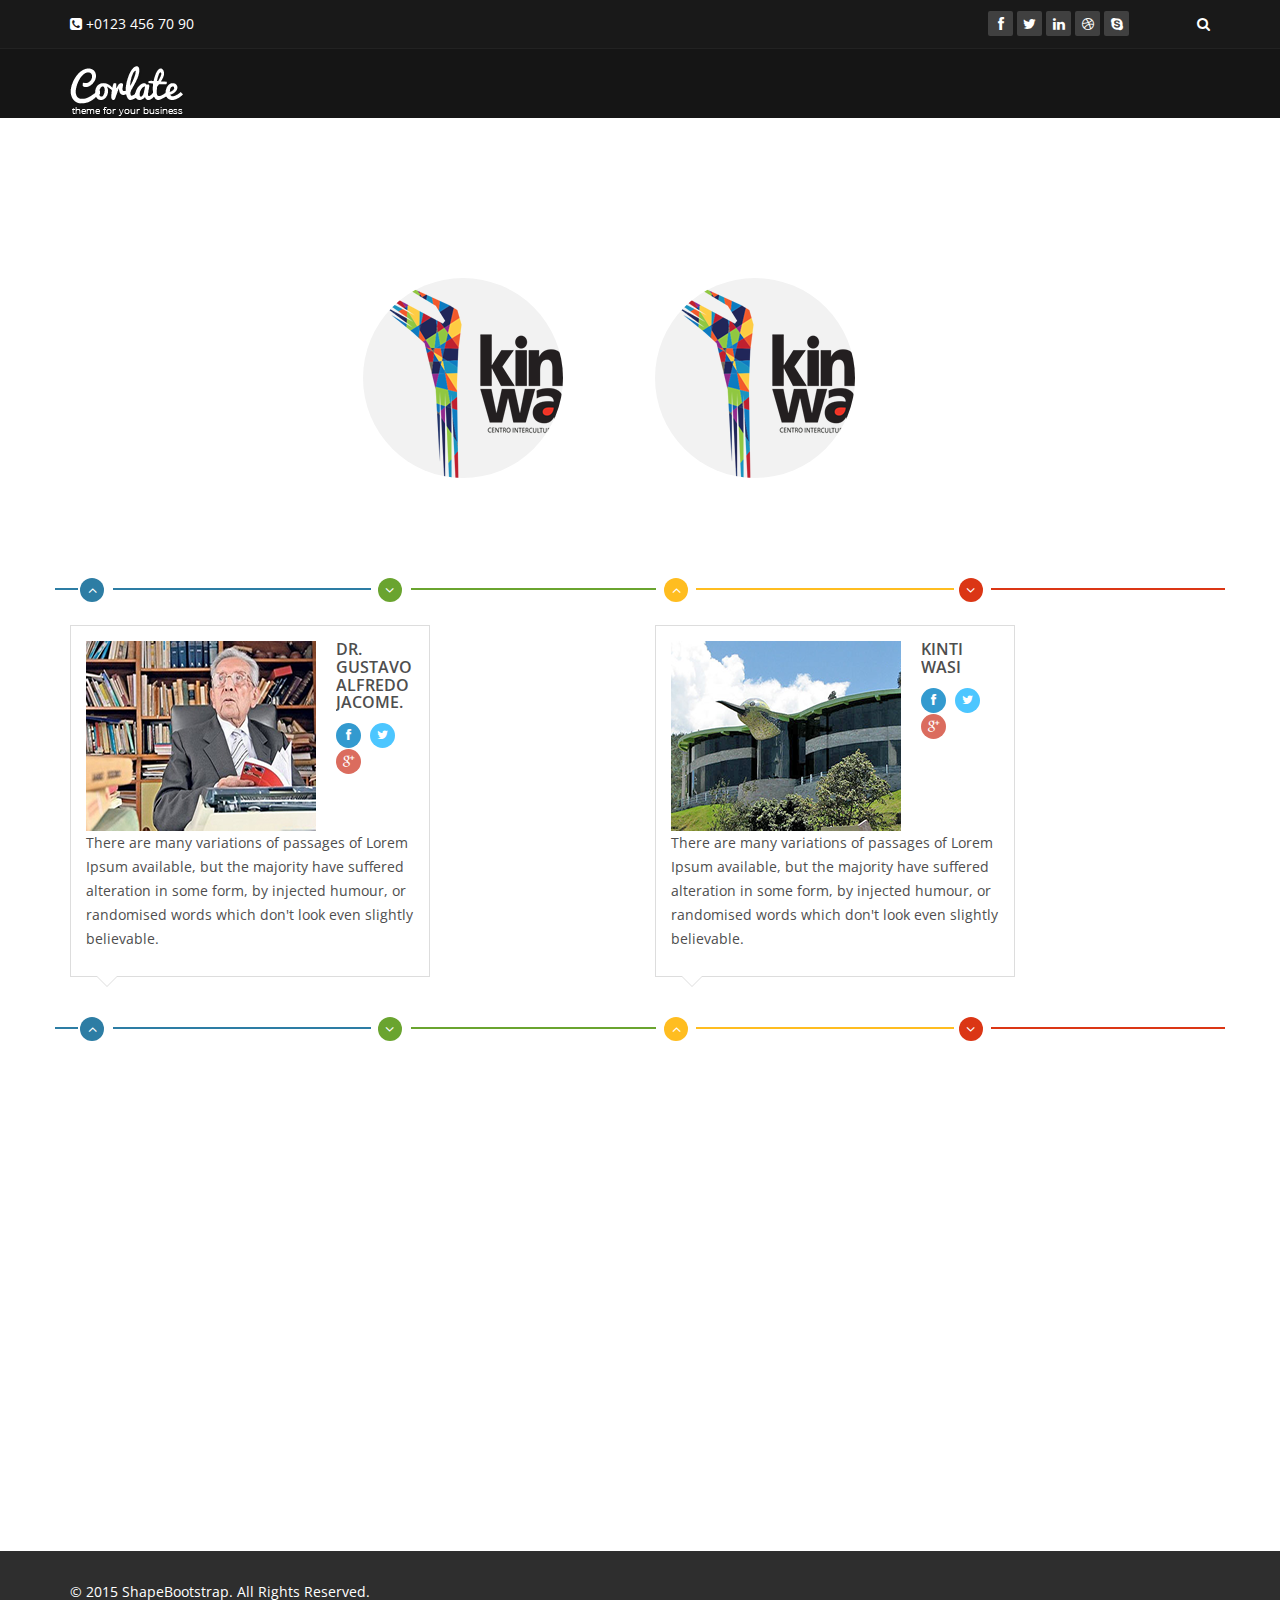
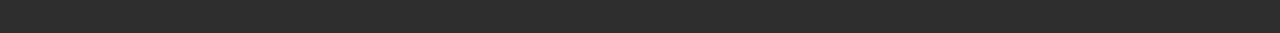
==== commit 88b7bb2a: "cambios" ====
--- a/index.html
+++ b/index.html
@@ -7,25 +7,15 @@
     <meta name="description" content="">
     <meta name="viewport" content="width=device-width, initial-scale=1">
 
-    
     <link href="css/bootstrap.min.css" rel="stylesheet">
     <link href="css/font-awesome.min.css" rel="stylesheet">
     <link href="css/prettyPhoto.css" rel="stylesheet">
     <link href="css/animate.min.css" rel="stylesheet">
-	<link href="css/main.css" rel="stylesheet">
+    <link href="css/main.css" rel="stylesheet">
     <link href="css/responsive.css" rel="stylesheet">
-    <link rel="stylesheet" type="text/css" href="css/preload.css" media="all" />  
-
-    <script src="js/modernizr-2.8.3.min.js"></script>
 </head><!--/head-->
 
 <body>
-    <!-- <div id="loader-wrapper">
-        <div id="loader"></div>
-        <div class="loader-section section-left"></div>
-        <div class="loader-section section-right"></div>
-    </div> -->
-
     <header id="header">
         <div class="top-bar">
             <div class="container">
@@ -83,7 +73,7 @@
                         <div class="col-sm-3">
                             <div class="sinlge-skill wow fadeInDown" data-wow-duration="1000ms" data-wow-delay="600ms">
                                 <div>                                  
-                                    <img src="images/kinti_logo.png">
+                                    <a href="casa_juventud.html"><img src="images/kinti_logo.png"></a>
                                 </div>
                             </div>
                         </div>
@@ -217,13 +207,7 @@
     <script src="js/bootstrap.min.js"></script>
     <script src="js/jquery.prettyPhoto.js"></script>
     <script src="js/jquery.isotope.min.js"></script>
-    <script src="js/jPushMenu.js"></script>
-    <script src="js/owl.carousel.js"></script>
-    <script src="js/jquery.fancybox.js"></script>
-    <script src="js/jquery.fancybox.pack.js"></script>
-
+    <script src="js/main.js"></script>
     <script src="js/wow.min.js"></script>
-    <script src="js/plugins.js"></script>
-    <script src="js/main.js"></script>
 </body>
 </html>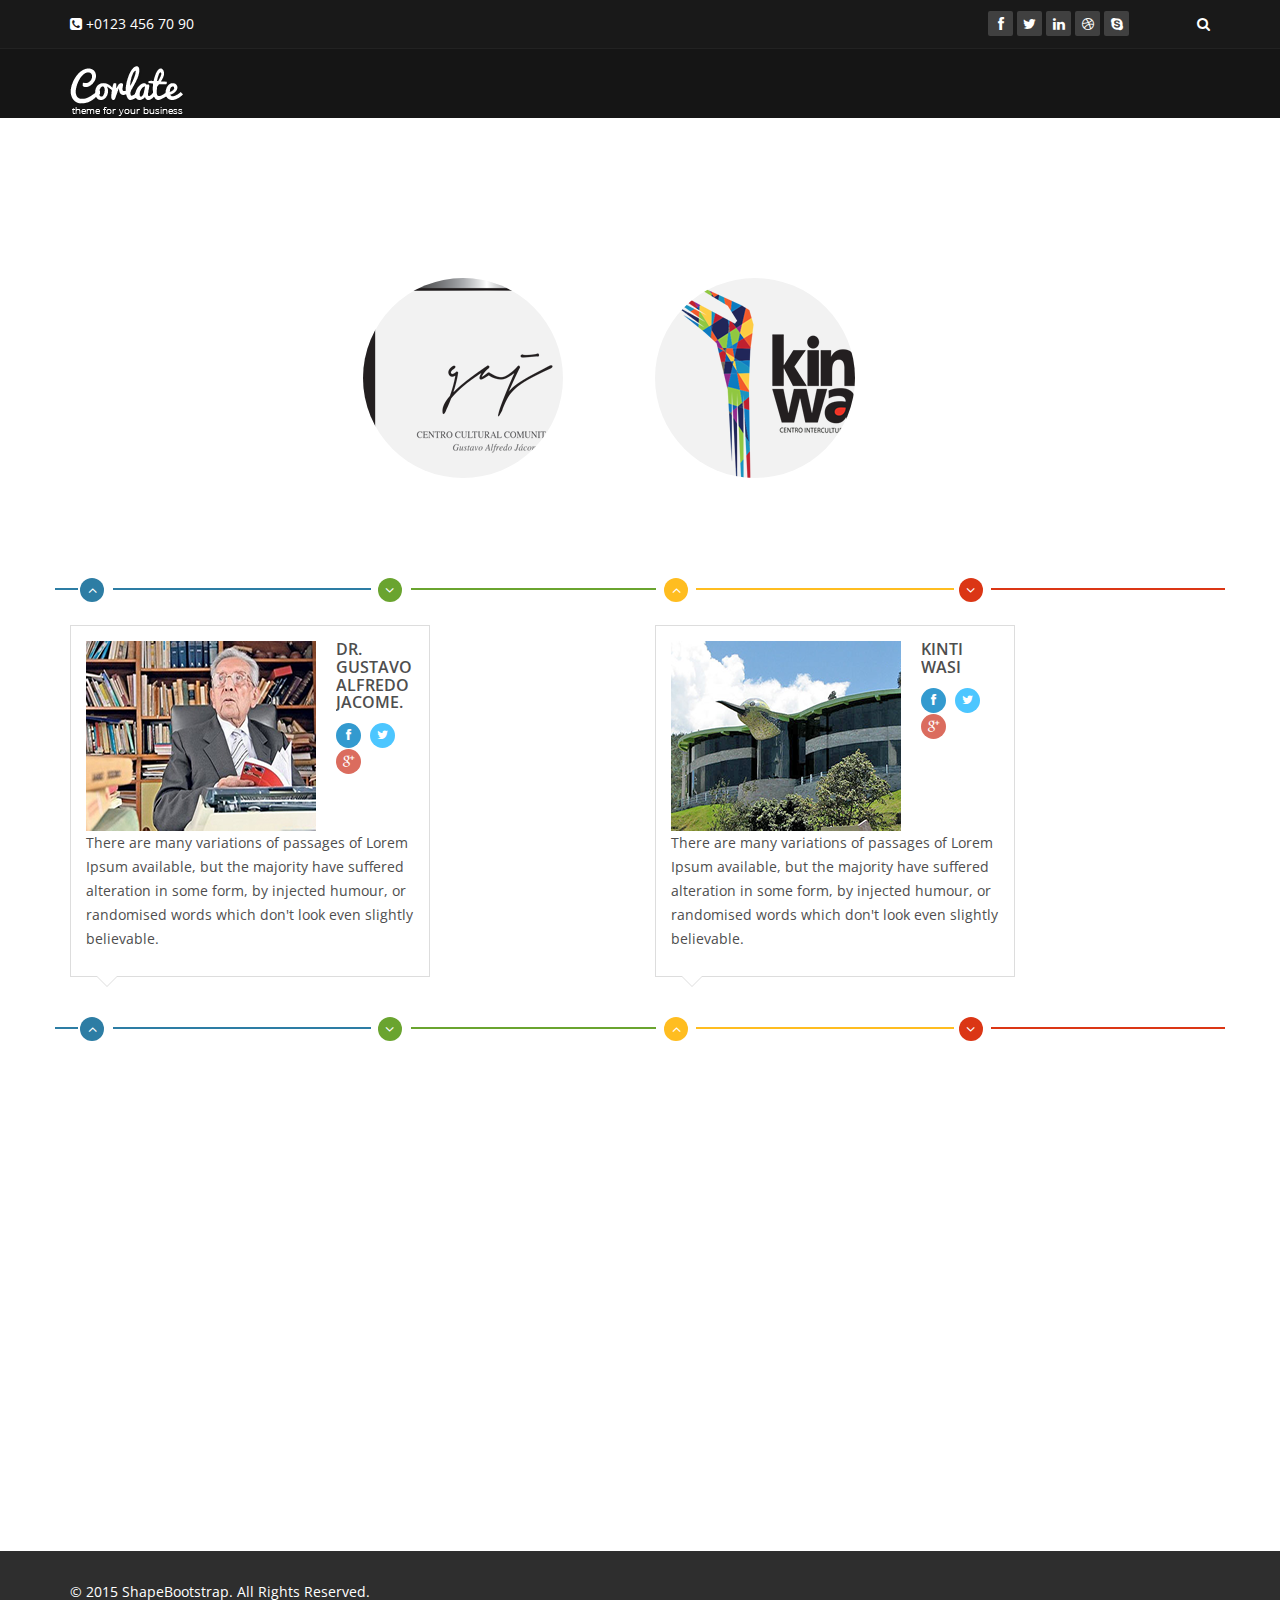
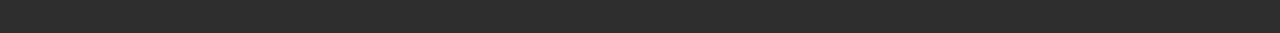
==== commit 8196fbf0: "cambios" ====
--- a/index.html
+++ b/index.html
@@ -73,14 +73,15 @@
                         <div class="col-sm-3">
                             <div class="sinlge-skill wow fadeInDown" data-wow-duration="1000ms" data-wow-delay="600ms">
                                 <div>                                  
-                                    <a href="casa_juventud.html"><img src="images/kinti_logo.png"></a>
+                                    <a href="casa_juventud.html"><img src="images/centro_logo.png"></a>
                                 </div>
+                                
                             </div>
                         </div>
                         
                         <div class="col-sm-3">
                             <div class="sinlge-skill wow fadeInDown" data-wow-duration="1000ms" data-wow-delay="900ms">
-                                <img src="images/kinti_logo.png">
+                                <a href="kinti.html"><img src="images/kinti_logo.png"></a>
                             </div>
                         </div>
                         
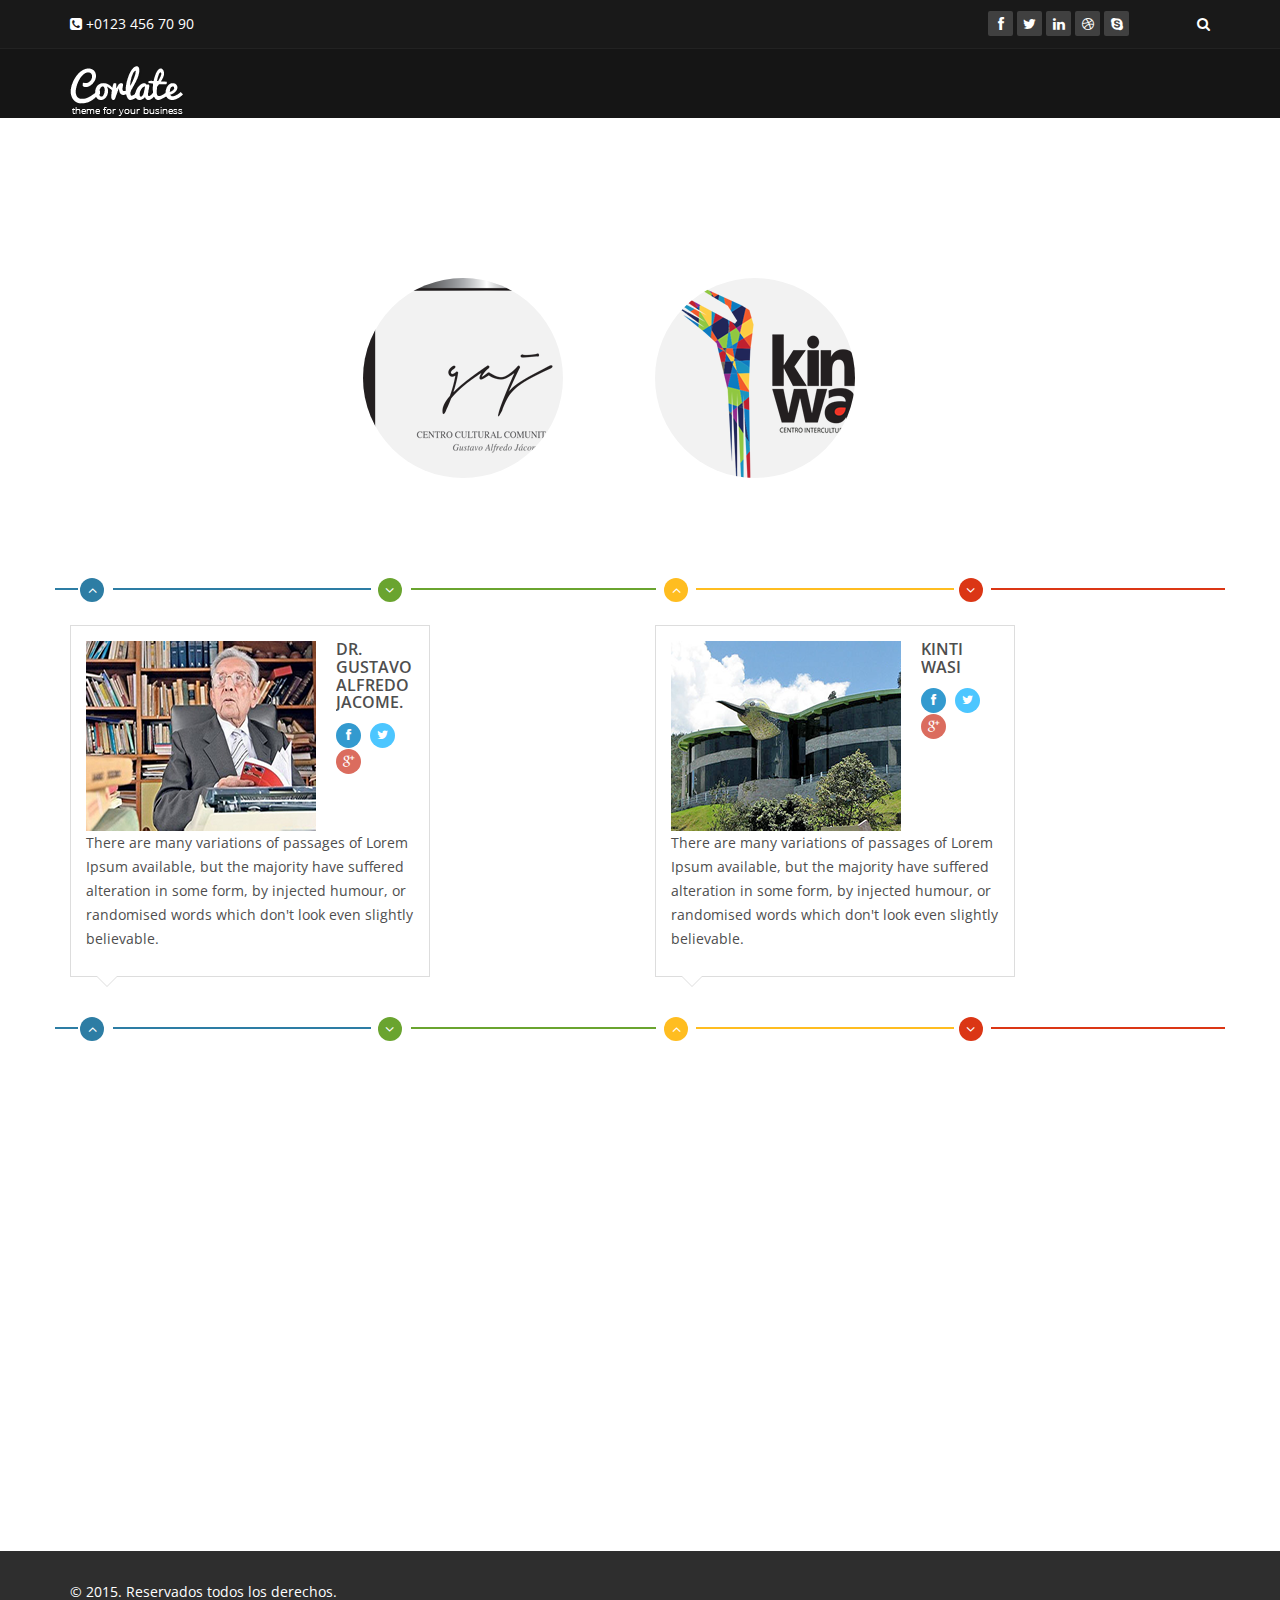
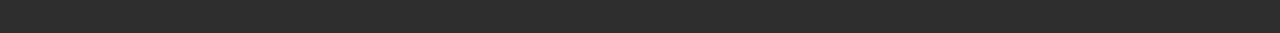
==== commit 88d180cf: "formularios" ====
--- a/index.html
+++ b/index.html
@@ -1,7 +1,7 @@
 <!DOCTYPE html>
-<html class="no-js" lang="es">
+<html lang="es">
 <head>
-    <title>Inicio</title>
+    <title>.:Inicio:.</title>
     <meta charset="utf-8">
     <meta http-equiv="x-ua-compatible" content="ie=edge">
     <meta name="description" content="">
@@ -41,8 +41,8 @@
                        </div>
                     </div>
                 </div>
-            </div><!--/.container-->
-        </div><!--/.top-bar-->
+            </div>
+        </div>
 
         <nav class="navbar navbar-inverse" role="banner">
             <div class="container">
@@ -55,11 +55,9 @@
                     </button>
                     <a class="navbar-brand" href="index.html"><img src="images/logo.png" alt="logo"></a>
                 </div>
-            </div><!--/.container-->
-        </nav><!--/nav-->
-	</header><!--/header-->
-
-    
+            </div>
+        </nav>
+	</header>  
 
     <section id="about-us">
         <div class="container">
@@ -75,7 +73,6 @@
                                 <div>                                  
                                     <a href="casa_juventud.html"><img src="images/centro_logo.png"></a>
                                 </div>
-                                
                             </div>
                         </div>
                         
@@ -127,8 +124,7 @@
 							</div><!--/.media -->
 							<p>There are many variations of passages of Lorem Ipsum available, but the majority have suffered alteration in some form, by injected humour, or randomised words which don't look even slightly believable.</p>
 						</div>
-					</div><!--/.col-lg-4 -->
-					
+					</div>					
 					
 					<div class="col-md-4 col-sm-6 col-md-offset-2">	
 						<div class="single-profile-top wow fadeInDown" data-wow-duration="1000ms" data-wow-delay="300ms">
@@ -148,8 +144,8 @@
 							</div><!--/.media -->
 							<p>There are many variations of passages of Lorem Ipsum available, but the majority have suffered alteration in some form, by injected humour, or randomised words which don't look even slightly believable.</p>
 						</div>
-					</div><!--/.col-lg-4 -->					
-				</div> <!--/.row -->
+					</div>					
+				</div>
 
 				<div class="row team-bar">
 					<div class="first-one-arrow hidden-xs">
@@ -198,11 +194,11 @@
         <div class="container">
             <div class="row">
                 <div class="col-sm-6">
-                    &copy; 2015 <a target="_blank" href="http://shapebootstrap.net/" title="Free Twitter Bootstrap WordPress Themes and HTML templates">ShapeBootstrap</a>. All Rights Reserved.
+                    &copy; 2015. Reservados todos los derechos.
                 </div>
             </div>
         </div>
-    </footer><!--/#footer-->
+    </footer>
 
     <script src="js/jquery.js"></script>
     <script src="js/bootstrap.min.js"></script>
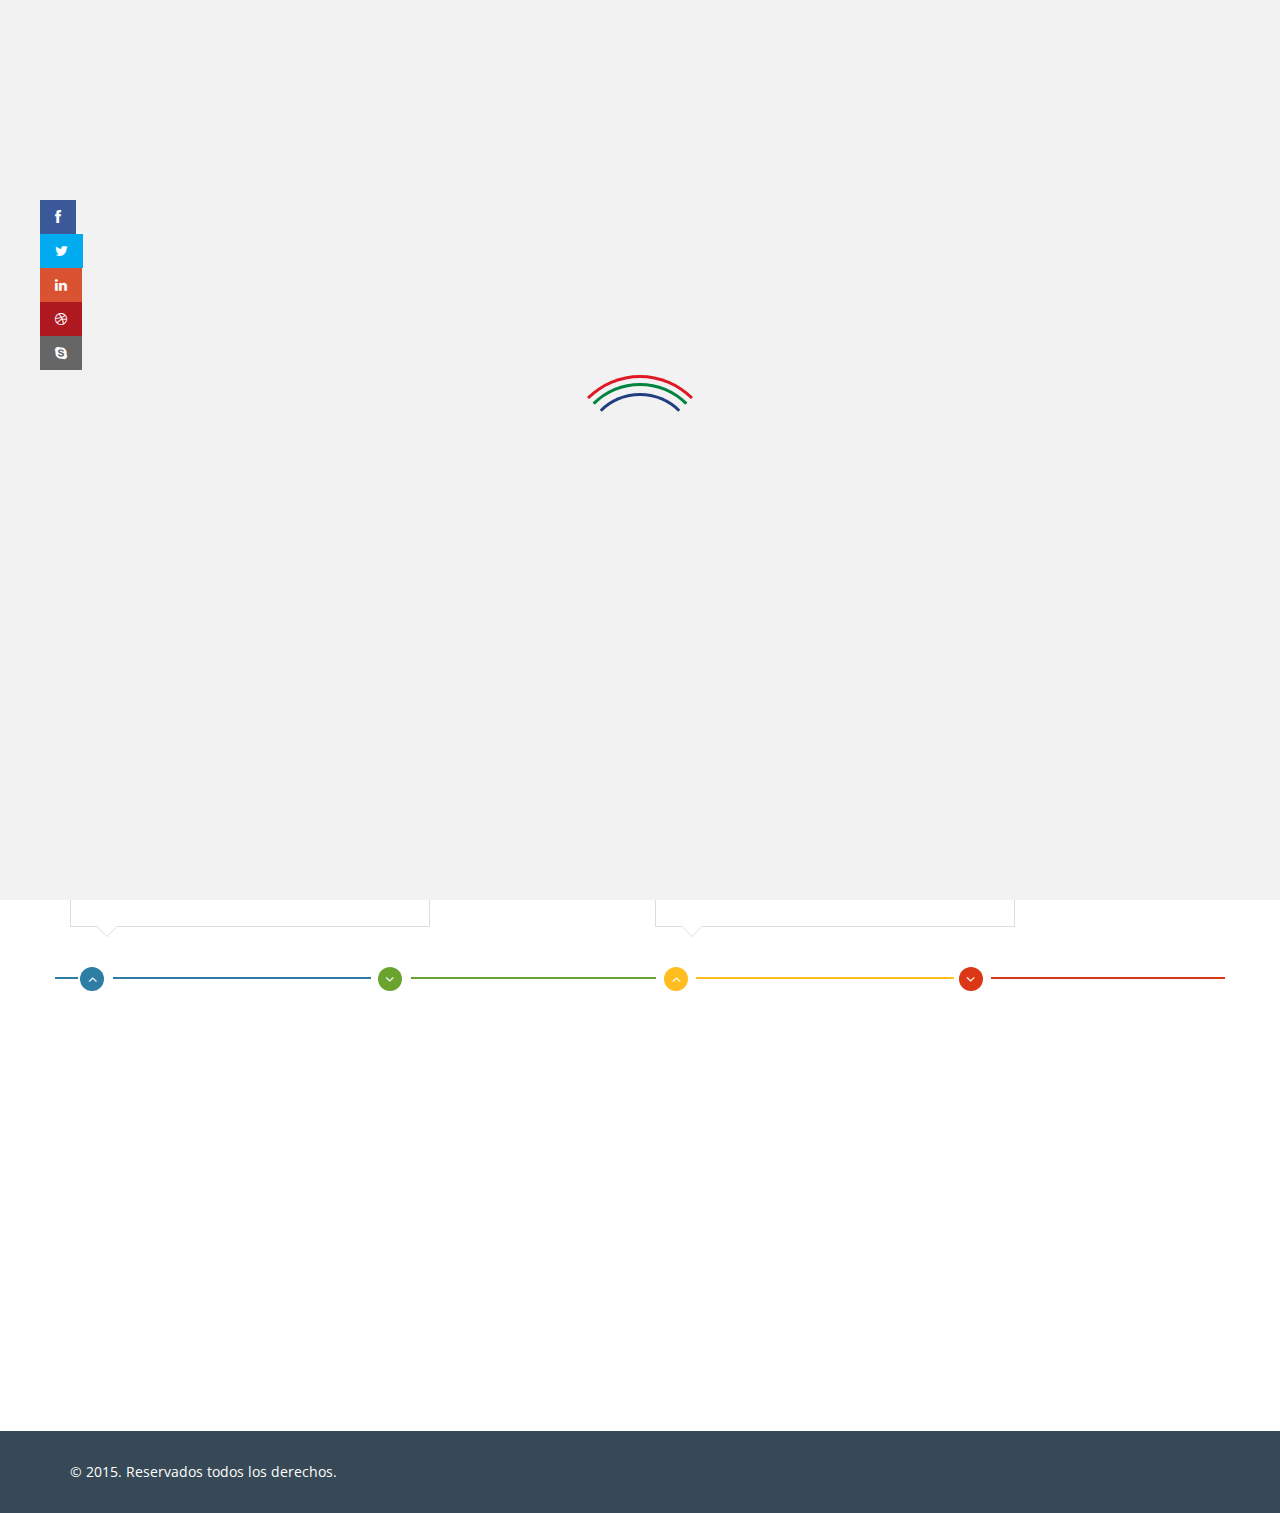
==== commit 0f1e55ef: "cambios" ====
--- a/index.html
+++ b/index.html
@@ -13,37 +13,44 @@
     <link href="css/animate.min.css" rel="stylesheet">
     <link href="css/main.css" rel="stylesheet">
     <link href="css/responsive.css" rel="stylesheet">
+    <link rel="stylesheet" type="text/css" href="css/preload.css" media="all" />
+
+    <script src="js/modernizr-2.8.3.min.js"></script>
+    <script src="js/jquery.js"></script>
+    <script src="js/bootstrap.min.js"></script>
+    <script src="js/jquery.prettyPhoto.js"></script>
+    <script src="js/jquery.isotope.min.js"></script>
+    <script src="js/main.js"></script>
+    <script src="js/wow.min.js"></script>
+
+    <script type="text/javascript">
+            $(document).on("ready", inicio);
+
+            function inicio() {
+            setTimeout(function(){
+                  $('#loader-wrapper').fadeOut();
+                }, 3500);
+            }
+        </script>
 </head><!--/head-->
 
 <body>
+    <div id="loader-wrapper">
+        <div id="loader"></div>
+        <div class="loader-section section-left"></div>
+        <div class="loader-section section-right"></div>
+    </div>
+
+    <div class="red_social">
+        <ul>
+            <li><a href="http://www.facebook.com/falconmasters" target="_blank" class="fa fa-facebook"></a></li>
+            <li><a href="http://www.twitter.com/falconmasters" target="_blank" class="fa fa-twitter"></a></li>
+            <li><a href="http://www.googleplus.com/falconmasters" target="_blank" class="fa fa-linkedin"></a></li>
+            <li><a href="http://www.pinterest.com/falconmasters" target="_blank" class="fa fa-dribbble"></a></li>
+            <li><a href="mailto:contacto@falconmasters.com" class="fa fa-skype"></a></li>
+        </ul>
+    </div>
     <header id="header">
-        <div class="top-bar">
-            <div class="container">
-                <div class="row">
-                    <div class="col-sm-6 col-xs-4">
-                        <div class="top-number"><p><i class="fa fa-phone-square"></i>  +0123 456 70 90</p></div>
-                    </div>
-                    <div class="col-sm-6 col-xs-8">
-                       <div class="social">
-                            <ul class="social-share">
-                                <li><a href="#"><i class="fa fa-facebook"></i></a></li>
-                                <li><a href="#"><i class="fa fa-twitter"></i></a></li>
-                                <li><a href="#"><i class="fa fa-linkedin"></i></a></li> 
-                                <li><a href="#"><i class="fa fa-dribbble"></i></a></li>
-                                <li><a href="#"><i class="fa fa-skype"></i></a></li>
-                            </ul>
-                            <div class="search">
-                                <form role="form">
-                                    <input type="text" class="search-form" autocomplete="off" placeholder="Search">
-                                    <i class="fa fa-search"></i>
-                                </form>
-                           </div>
-                       </div>
-                    </div>
-                </div>
-            </div>
-        </div>
-
         <nav class="navbar navbar-inverse" role="banner">
             <div class="container">
                 <div class="navbar-header">
@@ -199,12 +206,5 @@
             </div>
         </div>
     </footer>
-
-    <script src="js/jquery.js"></script>
-    <script src="js/bootstrap.min.js"></script>
-    <script src="js/jquery.prettyPhoto.js"></script>
-    <script src="js/jquery.isotope.min.js"></script>
-    <script src="js/main.js"></script>
-    <script src="js/wow.min.js"></script>
 </body>
 </html>--- a/css/main.css
+++ b/css/main.css
@@ -265,7 +265,7 @@
 .navbar {
   border-radius: 0;
   margin-bottom: 0;
-  background: #151515;
+  background: #142f5c;
   padding: 15px 0;
   padding-bottom: 0;
 }
@@ -820,7 +820,7 @@
 }
 
 .panel-heading.active{
-  background: #1f1f20;
+  background: #223d80;
 }
 
 .panel-heading.active .panel-title>a{
@@ -876,7 +876,7 @@
 }
 
 .nav-tabs>li>a:hover{
-  background: #1f1f20;
+  background: #223d80;
   color:#fff;
 }
 
@@ -885,7 +885,7 @@
 .nav-tabs>li.active>a:focus {
   border: 0;
   color:#fff;
-  background: #1f1f20;
+  background: #223d80;
   position: relative;
 }
 
@@ -895,7 +895,7 @@
   width: auto;
   height: auto;
   border-style:solid;
-  border-color: transparent transparent transparent #1f1f20;
+  border-color: transparent transparent transparent #223d80;
   border-width: 25px 22px;
   right: -44px;
   top:0;
@@ -1519,7 +1519,7 @@
 }
 
 .footer {
-  background: none repeat scroll 0 0 #2E2E2E;
+  background: none repeat scroll 0 0 #374956;
   border-top: 5px solid #C52D2F;
   height: 84px;
   margin-top: 110px;
@@ -2503,7 +2503,7 @@
   padding-top: 30px;
   padding-bottom: 30px;
   color: #fff;
-  background: #2e2e2e;
+  background: #374956;
 }
 
 #footer a {
@@ -2525,8 +2525,84 @@
   margin-left: 15px;
 }
 
-
-
-
-
-
+/*para menu */
+
+.red_social {
+  position: fixed; /* Hacemos que la posición en pantalla sea fija para que siempre se muestre en pantalla*/
+  left: 0; /* Establecemos la barra en la izquierda */
+  top: 200px; /* Bajamos la barra 200px de arriba a abajo */
+  z-index: 2000; /* Utilizamos la propiedad z-index para que no se superponga algún otro elemento como sliders, galerías, etc */
+}
+
+  .red_social ul {
+    list-style: none;
+  }
+
+  .red_social ul li a {
+    display: inline-block;
+    color:#fff;
+    background: #000;
+    padding: 10px 15px;
+    text-decoration: none;
+    -webkit-transition:all 500ms ease;
+    -o-transition:all 500ms ease;
+    transition:all 500ms ease; /* Establecemos una transición a todas las propiedades */
+  }
+
+  .red_social ul li .fa-facebook {background:#3b5998;} /* Establecemos los colores de cada red red_social, aprovechando su class */
+  .red_social ul li .fa-twitter {background: #00abf0;}
+  .red_social ul li .fa-linkedin {background: #d95232;}
+  .red_social ul li .fa-dribbble {background: #ae181f;}
+  .red_social ul li .fa-skype {background: #666666;}
+
+  .red_social ul li a:hover {
+    background: #000; /* Cambiamos el fondo cuando el usuario pase el mouse */
+    padding: 10px 30px; /* Hacemos mas grande el espacio cuando el usuario pase el mouse */
+  }
+
+  /* menu */
+
+#templatemo_menu {
+  width: 235px;
+  margin-bottom: 20px;
+}
+
+#templatemo_menu ul {
+  margin: 0;
+  padding: 0;
+  list-style: none;
+}
+
+#templatemo_menu ul li {
+  padding: 10px 0 0;
+  margin: 0;
+  display: block;
+  height: 36px;
+  /*background: url(../images/templatemo_menu_divider.jpg) left bottom no-repeat*/
+}
+
+#templatemo_menu ul li a {
+  display: block;
+  height: 36px;
+  padding: 0 0 0 30px;
+  font-size: 16px;
+  color: #000000; 
+  text-decoration: none;
+  font-weight: normal;
+  outline: none;
+  border: none;
+}
+
+#templatemo_menu ul li a:hover, #templatemo_menu ul .current {
+  padding-left: 60px;
+  color: #000000;
+  background: url(../images/templatemo_menu_hover.png) left top no-repeat
+}
+
+/* end of menu */
+
+
+
+
+
+
--- a/css/preload.css
+++ b/css/preload.css
@@ -0,0 +1,366 @@
+.chromeframe {
+    margin: 0.2em 0;
+    background: #ccc;
+    color: #000;
+    padding: 0.2em 0;
+}
+
+p {
+    line-height: 1.33em;
+    color: #7E7E7E;
+}
+h1 {
+    color: #EEEEEE;
+}
+
+#loader-wrapper {
+    position: fixed;
+    top: 0;
+    left: 0;
+    width: 100%;
+    height: 100%;
+    z-index: 1000;
+}
+#loader {
+    display: block;
+    position: relative;
+    left: 50%;
+    top: 50%;
+    width: 150px;
+    height: 150px;
+    margin: -75px 0 0 -75px;
+    border-radius: 50%;
+    border: 3px solid transparent;
+    border-top-color: #E01823;
+
+    -webkit-animation: spin 2s linear infinite; /* Chrome, Opera 15+, Safari 5+ */
+    animation: spin 2s linear infinite; /* Chrome, Firefox 16+, IE 10+, Opera */
+
+    z-index: 1001;
+}
+
+    #loader:before {
+        content: "";
+        position: absolute;
+        top: 5px;
+        left: 5px;
+        right: 5px;
+        bottom: 5px;
+        border-radius: 50%;
+        border: 3px solid transparent;
+        border-top-color: #008540;
+
+        -webkit-animation: spin 3s linear infinite; /* Chrome, Opera 15+, Safari 5+ */
+        animation: spin 3s linear infinite; /* Chrome, Firefox 16+, IE 10+, Opera */
+    }
+
+    #loader:after {
+        content: "";
+        position: absolute;
+        top: 15px;
+        left: 15px;
+        right: 15px;
+        bottom: 15px;
+        border-radius: 50%;
+        border: 3px solid transparent;
+        border-top-color: #223d80;
+
+        -webkit-animation: spin 1.5s linear infinite; /* Chrome, Opera 15+, Safari 5+ */
+          animation: spin 1.5s linear infinite; /* Chrome, Firefox 16+, IE 10+, Opera */
+    }
+
+    @-webkit-keyframes spin {
+        0%   { 
+            -webkit-transform: rotate(0deg);  /* Chrome, Opera 15+, Safari 3.1+ */
+            -ms-transform: rotate(0deg);  /* IE 9 */
+            transform: rotate(0deg);  /* Firefox 16+, IE 10+, Opera */
+        }
+        100% {
+            -webkit-transform: rotate(360deg);  /* Chrome, Opera 15+, Safari 3.1+ */
+            -ms-transform: rotate(360deg);  /* IE 9 */
+            transform: rotate(360deg);  /* Firefox 16+, IE 10+, Opera */
+        }
+    }
+    @keyframes spin {
+        0%   { 
+            -webkit-transform: rotate(0deg);  /* Chrome, Opera 15+, Safari 3.1+ */
+            -ms-transform: rotate(0deg);  /* IE 9 */
+            transform: rotate(0deg);  /* Firefox 16+, IE 10+, Opera */
+        }
+        100% {
+            -webkit-transform: rotate(360deg);  /* Chrome, Opera 15+, Safari 3.1+ */
+            -ms-transform: rotate(360deg);  /* IE 9 */
+            transform: rotate(360deg);  /* Firefox 16+, IE 10+, Opera */
+        }
+    }
+
+    #loader-wrapper .loader-section {
+        position: fixed;
+        top: 0;
+        width: 51%;
+        height: 100%;
+        background: #F2F2F2;
+        z-index: 1000;
+        -webkit-transform: translateX(0);  /* Chrome, Opera 15+, Safari 3.1+ */
+        -ms-transform: translateX(0);  /* IE 9 */
+        transform: translateX(0);  /* Firefox 16+, IE 10+, Opera */
+    }
+
+    #loader-wrapper .loader-section.section-left {
+        left: 0;
+    }
+
+    #loader-wrapper .loader-section.section-right {
+        right: 0;
+    }
+
+    /* Loaded */
+    .loaded #loader-wrapper .loader-section.section-left {
+        -webkit-transform: translateX(-100%);  /* Chrome, Opera 15+, Safari 3.1+ */
+            -ms-transform: translateX(-100%);  /* IE 9 */
+                transform: translateX(-100%);  /* Firefox 16+, IE 10+, Opera */
+
+        -webkit-transition: all 0.7s 0.3s cubic-bezier(0.645, 0.045, 0.355, 1.000);  
+                transition: all 0.7s 0.3s cubic-bezier(0.645, 0.045, 0.355, 1.000);
+    }
+
+    .loaded #loader-wrapper .loader-section.section-right {
+        -webkit-transform: translateX(100%);  /* Chrome, Opera 15+, Safari 3.1+ */
+            -ms-transform: translateX(100%);  /* IE 9 */
+                transform: translateX(100%);  /* Firefox 16+, IE 10+, Opera */
+
+-webkit-transition: all 0.7s 0.3s cubic-bezier(0.645, 0.045, 0.355, 1.000);  
+        transition: all 0.7s 0.3s cubic-bezier(0.645, 0.045, 0.355, 1.000);
+    }
+    
+    .loaded #loader {
+        opacity: 0;
+        -webkit-transition: all 0.3s ease-out;  
+                transition: all 0.3s ease-out;
+    }
+    .loaded #loader-wrapper {
+        visibility: hidden;
+
+        -webkit-transform: translateY(-100%);  /* Chrome, Opera 15+, Safari 3.1+ */
+            -ms-transform: translateY(-100%);  /* IE 9 */
+                transform: translateY(-100%);  /* Firefox 16+, IE 10+, Opera */
+
+        -webkit-transition: all 0.3s 1s ease-out;  
+                transition: all 0.3s 1s ease-out;
+    }
+    
+    /* JavaScript Turned Off */
+    .no-js #loader-wrapper {
+        display: none;
+    }
+    .no-js h1 {
+        color: #222222;
+    }
+
+    #content {
+        margin: 0 auto;
+        padding-bottom: 50px;
+        width: 80%;
+        max-width: 978px;
+    }  
+
+
+
+
+
+
+/* ==========================================================================
+   Helper classes
+   ========================================================================== */
+
+/*
+ * Image replacement
+ */
+
+.ir {
+    background-color: transparent;
+    border: 0;
+    overflow: hidden;
+    /* IE 6/7 fallback */
+    *text-indent: -9999px;
+}
+
+.ir:before {
+    content: "";
+    display: block;
+    width: 0;
+    height: 150%;
+}
+
+/*
+ * Hide from both screenreaders and browsers: h5bp.com/u
+ */
+
+.hidden {
+    display: none !important;
+    visibility: hidden;
+}
+
+/*
+ * Hide only visually, but have it available for screenreaders: h5bp.com/v
+ */
+
+.visuallyhidden {
+    border: 0;
+    clip: rect(0 0 0 0);
+    height: 1px;
+    margin: -1px;
+    overflow: hidden;
+    padding: 0;
+    position: absolute;
+    width: 1px;
+}
+
+/*
+ * Extends the .visuallyhidden class to allow the element to be focusable
+ * when navigated to via the keyboard: h5bp.com/p
+ */
+
+.visuallyhidden.focusable:active,
+.visuallyhidden.focusable:focus {
+    clip: auto;
+    height: auto;
+    margin: 0;
+    overflow: visible;
+    position: static;
+    width: auto;
+}
+
+/*
+ * Hide visually and from screenreaders, but maintain layout
+ */
+
+.invisible {
+    visibility: hidden;
+}
+
+/*
+ * Clearfix: contain floats
+ *
+ * For modern browsers
+ * 1. The space content is one way to avoid an Opera bug when the
+ *    `contenteditable` attribute is included anywhere else in the document.
+ *    Otherwise it causes space to appear at the top and bottom of elements
+ *    that receive the `clearfix` class.
+ * 2. The use of `table` rather than `block` is only necessary if using
+ *    `:before` to contain the top-margins of child elements.
+ */
+
+.clearfix:before,
+.clearfix:after {
+    content: " "; /* 1 */
+    display: table; /* 2 */
+}
+
+.clearfix:after {
+    clear: both;
+}
+
+/*
+ * For IE 6/7 only
+ * Include this rule to trigger hasLayout and contain floats.
+ */
+
+.clearfix {
+    *zoom: 1;
+}
+
+/* ==========================================================================
+   EXAMPLE Media Queries for Responsive Design.
+   These examples override the primary ('mobile first') styles.
+   Modify as content requires.
+   ========================================================================== */
+
+@media only screen and (min-width: 35em) {
+    /* Style adjustments for viewports that meet the condition */
+}
+
+@media print,
+       (-o-min-device-pixel-ratio: 5/4),
+       (-webkit-min-device-pixel-ratio: 1.25),
+       (min-resolution: 120dpi) {
+    /* Style adjustments for high resolution devices */
+}
+
+/* ==========================================================================
+   Print styles.
+   Inlined to avoid required HTTP connection: h5bp.com/r
+   ========================================================================== */
+
+@media print {
+    * {
+        background: transparent !important;
+        color: #000 !important; /* Black prints faster: h5bp.com/s */
+        box-shadow: none !important;
+        text-shadow: none !important;
+    }
+
+    a,
+    a:visited {
+        text-decoration: underline;
+    }
+
+    a[href]:after {
+        content: " (" attr(href) ")";
+    }
+
+    abbr[title]:after {
+        content: " (" attr(title) ")";
+    }
+
+    /*
+     * Don't show links for images, or javascript/internal links
+     */
+
+    .ir a:after,
+    a[href^="javascript:"]:after,
+    a[href^="#"]:after {
+        content: "";
+    }
+
+    pre,
+    blockquote {
+        border: 1px solid #999;
+        page-break-inside: avoid;
+    }
+
+    thead {
+        display: table-header-group; /* h5bp.com/t */
+    }
+
+    tr,
+    img {
+        page-break-inside: avoid;
+    }
+
+    img {
+        max-width: 100% !important;
+    }
+
+    @page {
+        margin: 0.5cm;
+    }
+
+    p,
+    h2,
+    h3 {
+        orphans: 3;
+        widows: 3;
+    }
+
+    h2,
+    h3 {
+        page-break-after: avoid;
+    }
+}
+
+/* 
+	Ok so you have made it this far, that means you are very keen to on my code. 
+	Anyway I don't really mind it. This is a great way to learn so you actually doing the right thing:)
+	Follow me @ihatetomatoes
+*/
